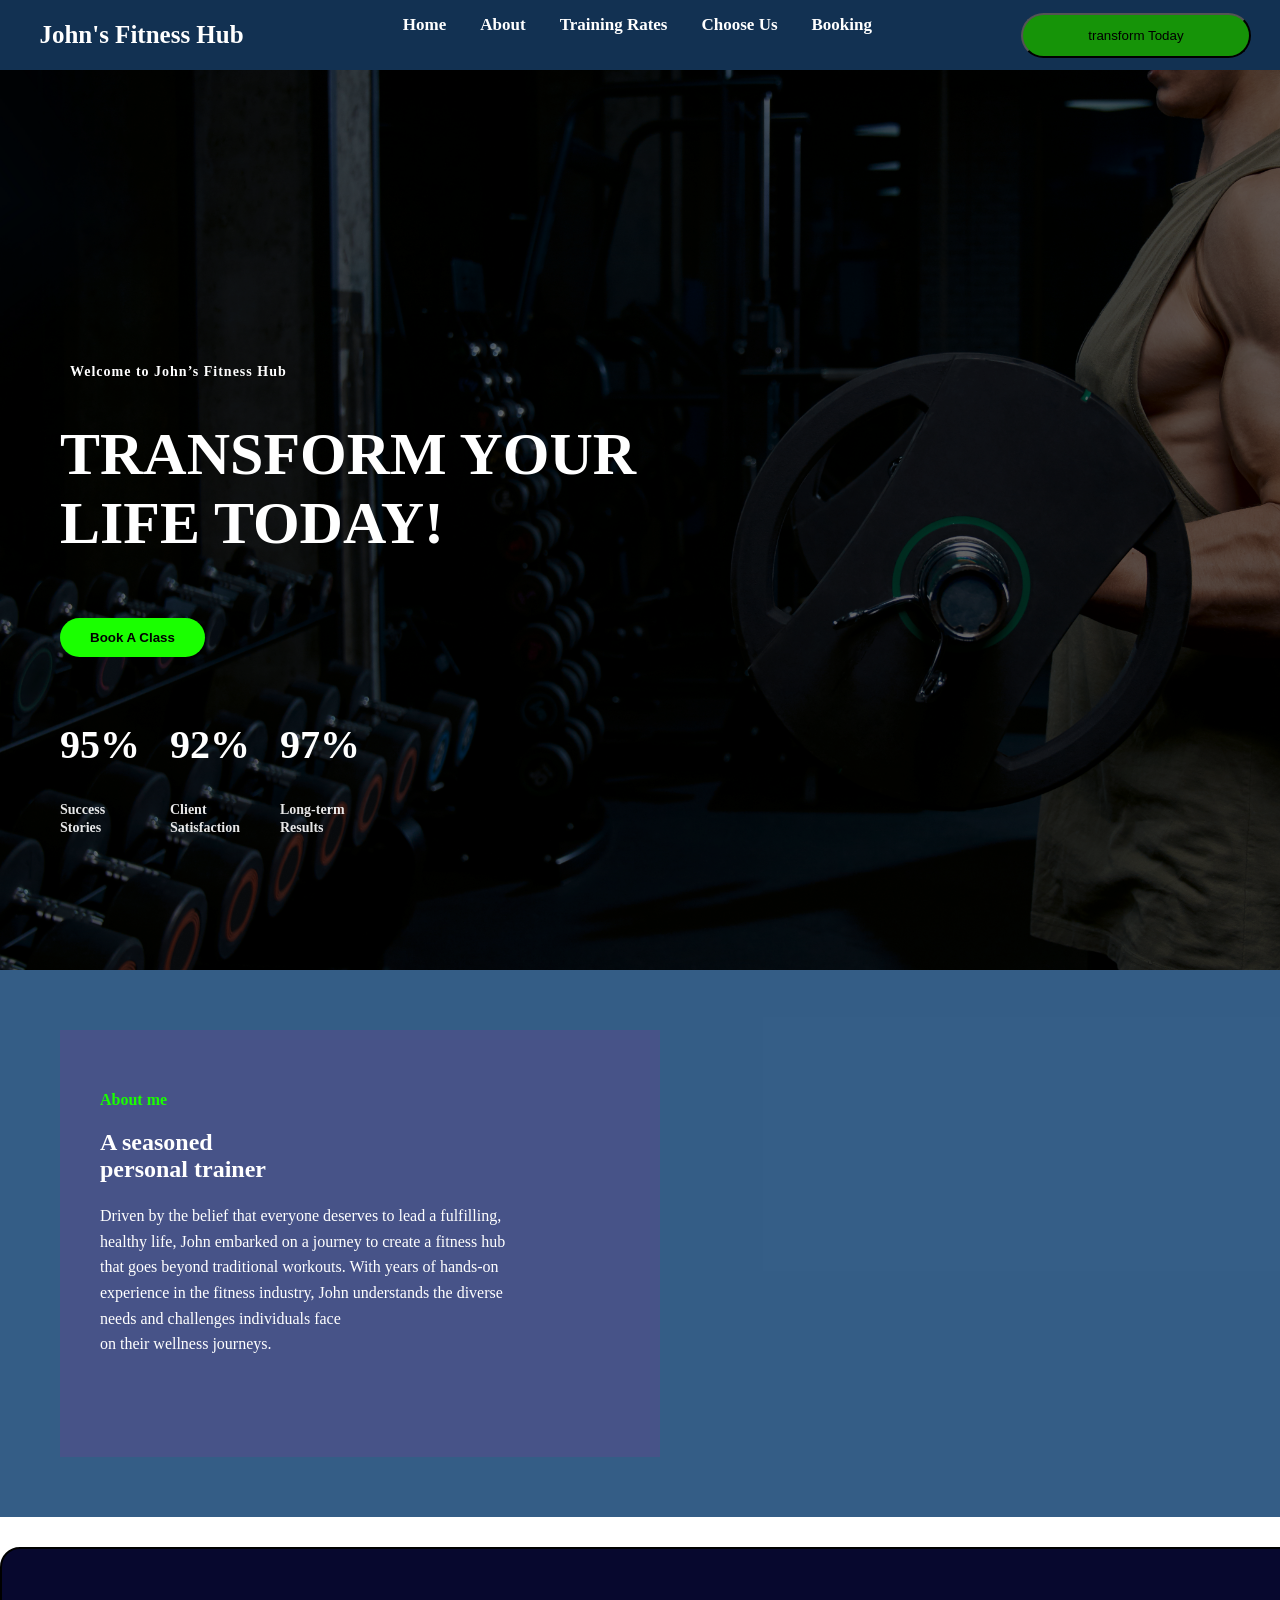
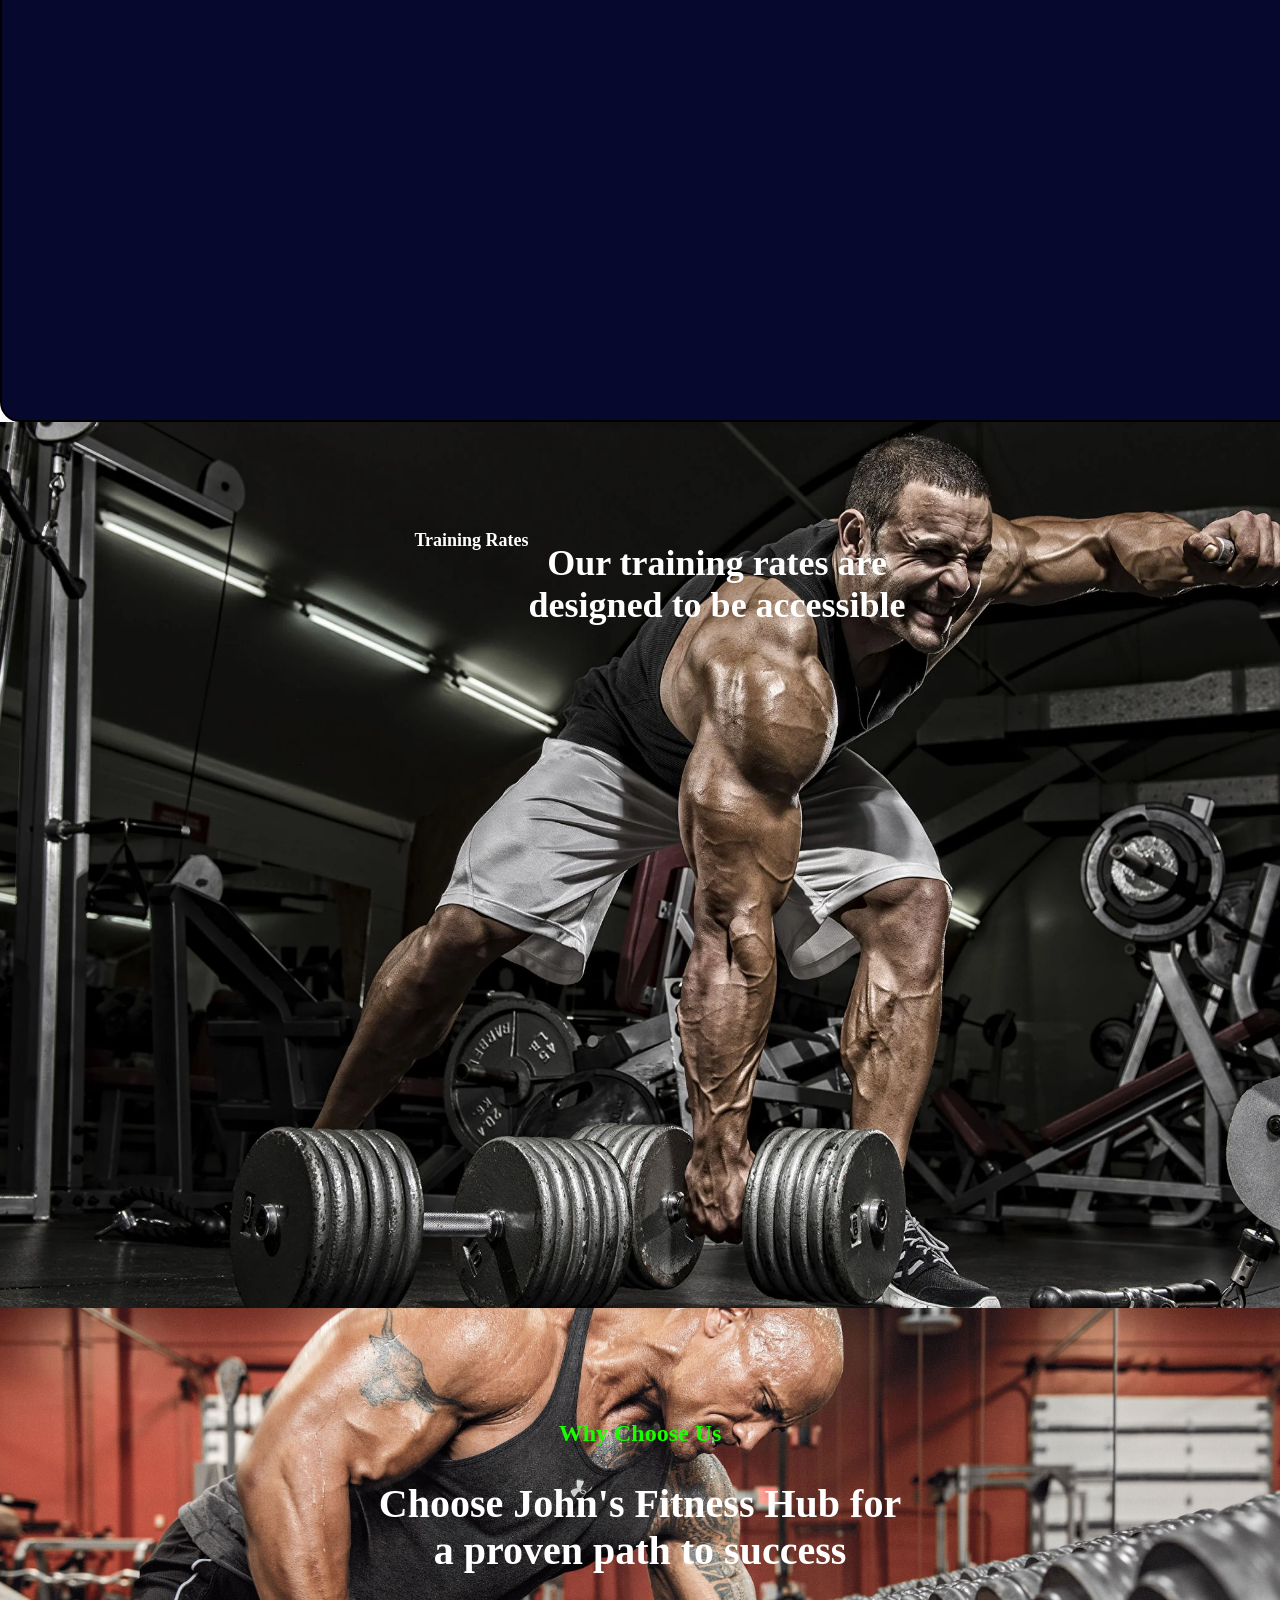
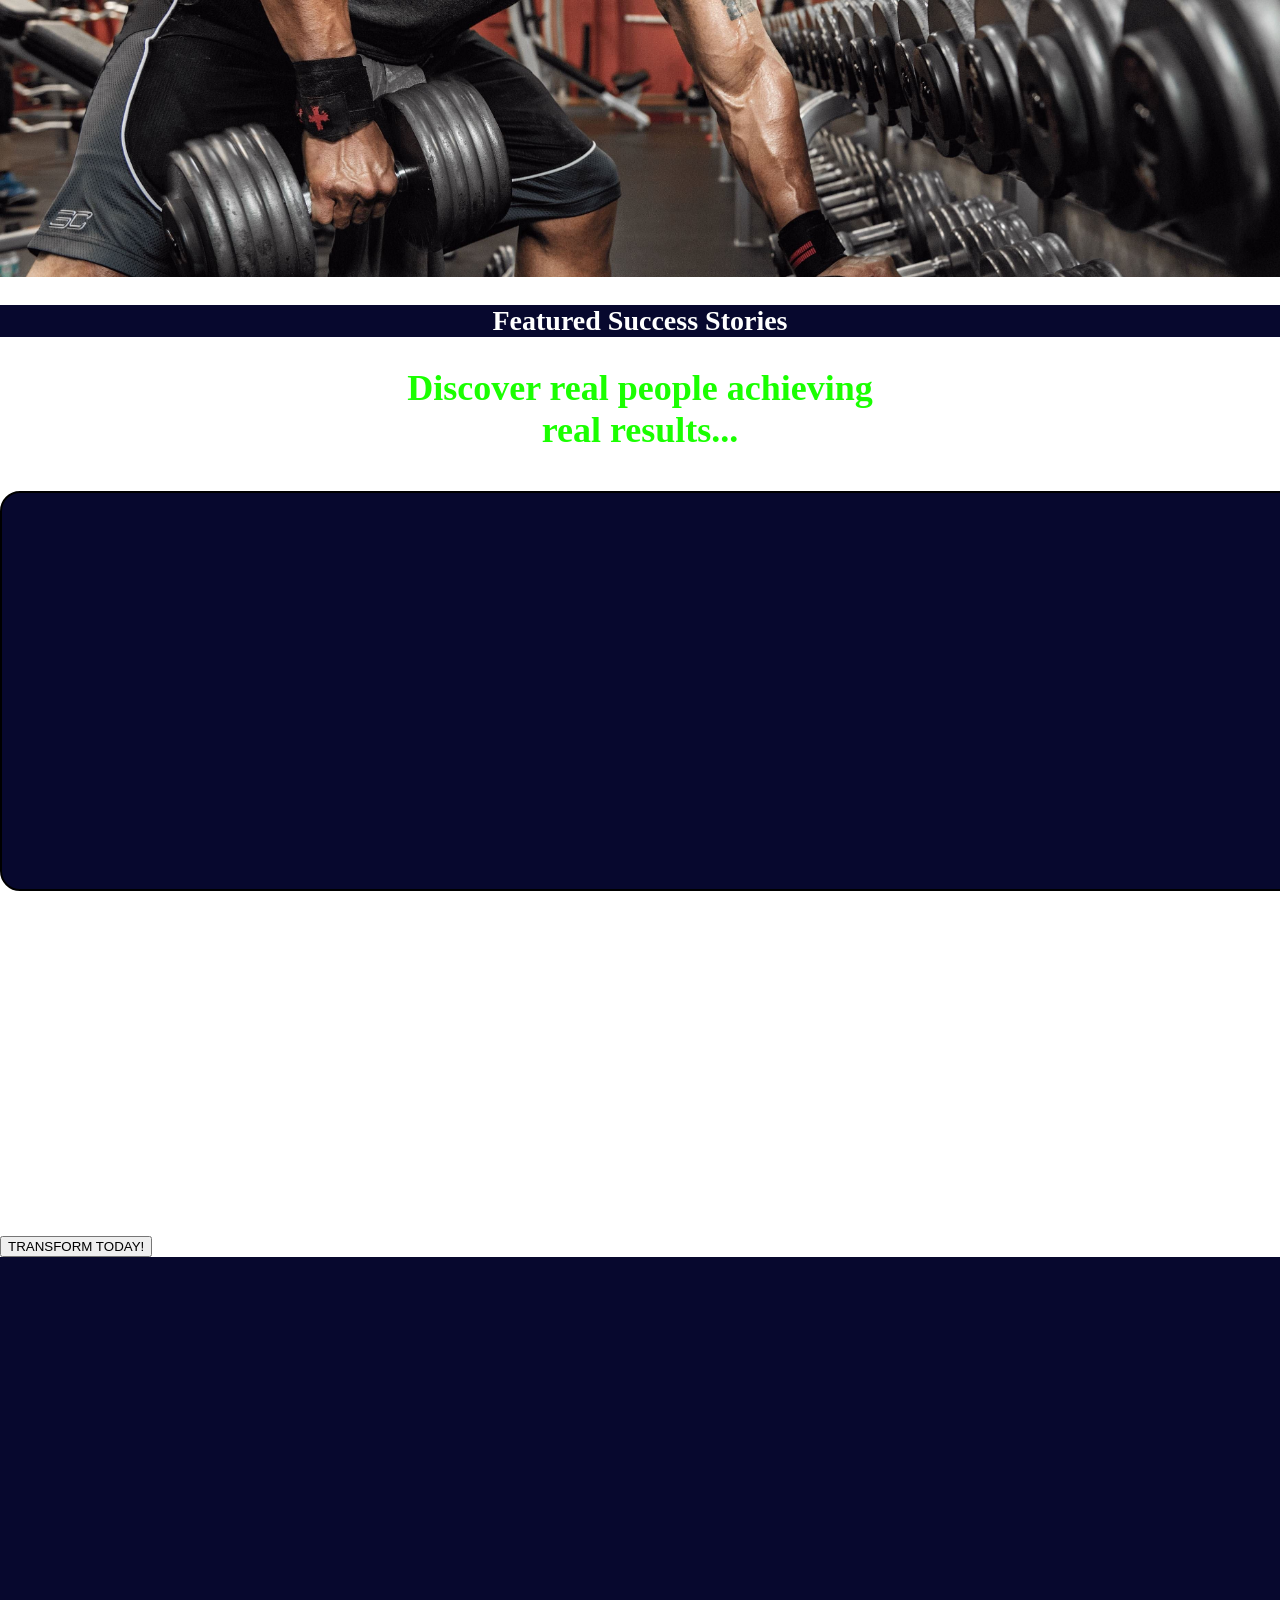
==== index.html @ 481ed426 "Add live demo link to README" ====
<!DOCTYPE html>
<html lang="en">

<head>
    <meta charset="UTF-8">
    <meta name="viewport" content="width=device-width, initial-scale=1.0">
    <link rel="stylesheet" href="/css/bootstrap.min.css" media="all">
    <link href="https://unpkg.com/aos@2.3.1/dist/aos.css" rel="stylesheet">
    <link rel="stylesheet" href="./gym.css">
    <title>Gym-Website</title>
</head>

<body>

    <nav class="navbar navbar-expand-lg bg-body-tertiary">
        <div class="container-fluid">
            <a class="navbar-brand" href="#">John's Fitness Hub</a>

            <div class="collapse navbar-collapse" id="navbarNavAltMarkup">
                <div class="navbar-nav">
                    <a class="nav-link active" href="#home">Home</a>
                    <a class="nav-link" href="#about">About</a>
                    <a class="nav-link" href="#training-rates">Training Rates</a>
                    <a class="nav-link" href="#choose-us">Choose Us</a>
                    <a class="nav-link" href="#booking">Booking</a>
                </div>
            </div>
            <button class="navbar-toggler" type="button" data-bs-toggle="collapse" data-bs-target="#navbarNavAltMarkup"
                aria-controls="navbarNavAltMarkup" aria-expanded="false" aria-label="Toggle navigation">
                <span class="navbar-toggler-icon">transform Today</span>
            </button>
        </div>
    </nav>



    <main class="hero scroll-section" id="home">

        <!-- <img src=C:\Users\aabhi\Downloads\incognito-man-building-biceps-with-barbell.jpg alt=""> -->
        <img src="./incognito-man-building-biceps-with-barbell.jpg" alt="">


        <div class="hero-overlay">

            <div class="hero-content">
                <p class="welcome">Welcome to John’s Fitness Hub</p>
                <h1>
                    TRANSFORM YOUR <br>
                    LIFE TODAY!
                </h1>

                <button class="hero-btn">Book A Class</button>

                <div class="stats">
                    <div class="stat-box">
                        <h2>95%</h2>
                        <p>Success<br>Stories</p>
                    </div>

                    <div class="stat-box">
                        <h2>92%</h2>
                        <p>Client<br>Satisfaction</p>
                    </div>

                    <div class="stat-box">
                        <h2>97%</h2>
                        <p>Long-term<br>Results</p>
                    </div>
                </div>
            </div>
        </div>

    </main>
    <section id="about" class="scroll-section">
        <div class="about">
            <div class="one" data-aos="fade-right">
                <h4>About me</h4>
                <h1>A seasoned<br> personal trainer</h1>
                <p>Driven by the belief that everyone deserves to lead a fulfilling,<br> healthy life, John embarked on
                    a
                    journey to create a fitness hub<br> that goes beyond traditional workouts. With years of
                    hands-on<br>
                    experience in the fitness industry, John understands the diverse<br> needs and challenges
                    individuals
                    face<br> on their wellness journeys.</p>
                <button class="one-btn" data-aos="flip-left">About Me</button>
            </div>
            <div class="two" data-aos="flip-down">
                <!-- <img src="C:\Users\aabhi\Desktop\jquery\image\gymphoto5.jpg" alt=""> -->
                <img src="./gymphoto5.jpg" alt="">
            </div>
        </div>

    </section>

    <div class="card-group">
        <div class="card" data-aos="flip-right">
            <img src="./gym56.jpg" class="card-img-top" alt="...">
            <div class="card-body">
                <h5 class="card-title">Card title</h5>
                <p class="card-text">This is a wider card with supporting text below as a natural lead-in to additional
                    content. This content is a little bit longer. Lorem, ipsum dolor sit amet consectetur adipisicing
                    elit. Laboriosam, nostrum commodi id quas quo alias.</p>

            </div>
        </div>
        <div class="card" data-aos="flip-right">
            <img src="./pexels-anush-1431283.jpg" class="card-img-top" alt="...">
            <div class="card-body">
                <h5 class="card-title">Card title</h5>

                <p class="card-text">This card has supporting text below as a natural lead-in to additional content.
                    Lorem ipsum dolor sit amet consectetur adipisicing elit. Est quaerat minus dolore mollitia, enim
                    obcaecati saepe! Quia qui inventore modi.
                </p>

            </div>
        </div>
        <div class="card" data-aos="flip-right">
            <img src="./muscle-muscle-bodybuilding-press-wallpaper-preview.jpg" class="card-img-top" alt="...">
            <div class="card-body">
                <h5 class="card-title">Card title</h5>
                <p class="card-text">This is a wider card with supporting text below as a natural lead-in to additional
                    content. This card has even longer content than the first to show that equal height action.that
                    equal height action.that equal height action.</p>

            </div>
        </div>
    </div>
    <section id="training-rates" class="scroll-section">
        <div class="Traning-rate">
            <div class="rates">
                <p>Training Rates</p>
                <h2>Our training rates are<br> designed to be accessible</h2>
            </div>
            <div class="pricing">
                <div class="plan" data-aos="zoom-out-left">
                    <div class="plan-top">
                        <h2>BASIC</h2>
                        <p>30 Days Free Trial</p>
                        <div class="price">
                            <span class="dollar">$</span>49<span class="cents">99</span>
                        </div>
                        <p></p>Billed Yearly</p>
                    </div>
                    <div class="plan-body">
                        <p>Personalized Workout Programs</p>
                        <p>Access to Group Fitness Classes</p>
                        <p>Nutritional Guidance</p>
                        <p>–</p>
                        <p>–</p>
                        <button>BOOK CLASS</button>

                    </div>
                </div>

                <div class="plan" data-aos="zoom-out-down">
                    <div class="plan-top">
                        <h2>PLUS</h2>
                        <p>30 Days Free Trial</p>
                        <div class="price">
                            <span class="dollar">$</span>59<span class="cents">99</span>
                        </div>
                        <p>Billed Yearly</p>

                    </div>
                    <div class="plan-body">
                        <p>Personalized Workout Programs</p>
                        <p>Access to Group Fitness Classes</p>
                        <p>Nutritional Guidance</p>
                        <p>Specialized Classes</p>
                        <p>–</p>
                        <button>BOOK CLASS</button>
                    </div>
                </div>

                <div class="plan" data-aos="zoom-out">
                    <div class="plan-top">
                        <h2>PRO</h2>
                        <p>30 Days Free Trial</p>
                        <div class="price">
                            <span class="dollar">$</span>69<span class="cents">99</span>
                        </div>
                        <p>Billed Yearly</p>
                    </div>
                    <div class="plan-body">
                        <p>Personalized Workout Programs</p>
                        <p>Access to Group Fitness Classes</p>
                        <p>Nutritional Guidance</p>
                        <p>Specialized Classes</p>
                        <p>Priority Scheduling</p>
                        <button>BOOK CLASS</button>
                    </div>
                </div>
            </div>

        </div>
    </section>

    <section id="choose-us" class="scroll-section">
        <div class="choose">
            <div class="why">
                <h4>Why Choose Us</h4>
                <h1>Choose John's Fitness Hub for<br> a proven path to success</h1>
            </div>
            <div class="Success">
                <div class="success-one" data-aos="flip-left" data-aos-easing="ease-out-cubic" data-aos-duration="2000">
                    <div class="success-top">
                        <h2>Assurance of Certified Expertise</h2>
                        <p>Choose us for the assurance of certified expertise. Our trainers are not only passionate
                            fitness enthusiasts but also
                            certified professionals with years of experience. You can trust in their knowledge,
                            guidance, and commitment to helping you achieve your fitness goals</p>
                    </div>

                    <div class="success-top">
                        <h2>Proven Success Stories</h2>
                        <p>Our track record of success speaks volumes. Join a community where numerous individuals have
                            achieved transformations. From weight loss and muscle gain to improved overall health, our
                            success stories reflect the effectiveness of our programs and the dedication of our clients.
                        </p>
                    </div>
                    <div class="success-top">
                        <h2>Personalized Approach</h2>
                        <p>At John's Fitness Hub, we understand that everyone's fitness journey is unique. Our
                            commitment to a personalized approach ensures that your workout programs, nutritional
                            guidance, and support are tailored specifically to your goals, preferences, and fitness
                            level.
                        </p>
                    </div>

                </div>
            </div>
        </div>

    </section>


    <section>
        <div class="Featured scroll-section" id="featured">

            <div class="Featured-one">
                <h3>Featured Success Stories</h3>
                <h1>Discover real people achieving<br> real results...</h1>
            </div>
            <div class="card-group">
                <div class="card" data-aos="fade-up" data-aos-anchor-placement="top-center">
                    <img src="tetimonials-01 (1).jpg" class="card-img-top" alt="...">
                    <div class="card-body">
                        <h5 class="card-title">Alex Taylor</h5>
                        <p class="card-text">Meet Alex, a 35-year-old professional who, despite a demanding job, decided
                            to prioritize his health and fitness. Starting with John's Fitness Hub, Alex committed to a
                            personalized workout plan.</p>
                    </div>
                    <div class="card-footer">
                        <small class="text-body-secondary">Last updated 3 mins ago</small>
                    </div>
                </div>
                <div class="card" data-aos="fade-up" data-aos-anchor-placement="top-center">
                    <img src="tetimonials-02.jpg" class="card-img-top" alt="...">
                    <div class="card-body">
                        <h5 class="card-title">Mark Davids
                        </h5>
                        <p class="card-text">Mark, a 45-year-old father of two, sought a holistic approach to his
                            fitness journey. Mark received personalized training programs, nutritional coaching, and
                            priority scheduling for one-on-one sessions.</p>
                    </div>
                    <div class="card-footer">
                        <small class="text-body-secondary">Last updated 3 mins ago</small>
                    </div>
                </div>
                <div class="card" data-aos="fade-up" data-aos-anchor-placement="top-center">
                    <img src="tetimonials-03.jpg" class="card-img-top" alt="...">
                    <div class="card-body">
                        <h5 class="card-title">Sarah Oliver</h5>
                        <p class="card-text">Sarah, a 30-year-old marketing executive, faced the challenge of fitting
                            fitness into her busy schedule. She found the solution with flexible scheduling options,
                            motivational support and nutrition guidance.</p>
                    </div>
                    <div class="card-footer">
                        <small class="text-body-secondary">Last updated 3 mins ago</small>
                    </div>
                </div>
            </div>
        </div>
    </section>

    <section id="booking" class="scroll-section">
        <div class="booking-container">

            <div class="booking-overlay" data-aos="flip-up">
                <p>Ready to take the next step towards <br>a healthier, fitter you?</p>
                <h1>Booking your session is very<br> quick and easy!</h1>
            </div>

            <div class="booking-form" data-aos="flip-left">
                <form>
                    <input type="text" placeholder="Full name">
                    <input type="email" placeholder="Email">
                    <input type="text" placeholder="Phone number">

                    <select>
                        <option>Choose your package</option>
                        <option>Basic</option>
                        <option>Standard</option>
                        <option>Premium</option>
                    </select>

                    <button type="submit">TRANSFORM TODAY!</button>
                </form>
            </div>

        </div>
    </section>


    <button type="submit">TRANSFORM TODAY!</button>
    </form>
    </div>
    </div>
    </section>
    <footer class="last" id="contact">
        <div class="one" data-aos="zoom-in-up">
            <h2>menu</h2>
            <ul>

                <li>Home</li>
                <li>About</li>
                <li>Classes</li>
                <li>Training Rates</li>
                <li>Contact</li>
            </ul>
        </div>
        <div class="two" data-aos="zoom-in-up">
            <h2>Contact Info</h2>
            <ul>

                <li>P: (303) 555-0105</li>
                <li>E: miail@example.com</li>
                <li>A: 2972 Westheimer Rd. Santa Ana, Illinois</li>
                <li>85486</li>

            </ul>
        </div>
        <div class="three" data-aos="zoom-in-up">
            <h2>John’s Fitness Hub</h2>
            <ul>

                <li>Founded by the dedicated and</li>
                <li>experienced fitness enthusiast, John, our</li>
                <li>mission is to empower individuals to</li>
                <li>achieve their fitness goals.</li>

            </ul>
        </div>
    </footer>
    <div class="progress-wrap" id="progress-scroll">
        <svg class="progress-circle" viewBox="0 0 100 100">
            <path d="M50 10 a40 40 0 1 1 0 80 a40 40 0 1 1 0 -80"></path>
        </svg>
    </div>



    <script>
        document.addEventListener("scroll", function () {

            const btn = document.querySelector(".progress-wrap");
            const path = document.querySelector(".progress-circle path");

            const scrollTop = window.scrollY;
            const docHeight = document.documentElement.scrollHeight - window.innerHeight;
            const progress = 251 - (scrollTop / docHeight) * 251;

            path.style.strokeDashoffset = progress;

            if (scrollTop > 200) {
                btn.classList.add("show");
            } else {
                btn.classList.remove("show");
            }
        });

        document.querySelector(".progress-wrap").addEventListener("click", function () {
            window.scrollTo({
                top: 0,
                behavior: "smooth"
            });
        });
    </script>
    <script>
        const navLinks = document.querySelectorAll(".nav-link");
        const sections = document.querySelectorAll(".scroll-section");

        window.addEventListener("scroll", () => {
            let current = "";

            sections.forEach(section => {
                const sectionTop = section.offsetTop - 120;
                if (window.scrollY >= sectionTop) {
                    current = section.getAttribute("id");
                }
            });

            navLinks.forEach(link => {
                link.classList.remove("active");
                if (link.getAttribute("href") === "#" + current) {
                    link.classList.add("active");
                }
            });
        });
    </script>









    <script src="/jquery/jquery-3.7.1.min.js"></script>
    <script src="/js/bootstrap.bundle.min.js"></script>
    <script src="https://unpkg.com/aos@2.3.1/dist/aos.js"></script>
    <script>
        AOS.init();
    </script>

</body>

</html>
---- gym.css ----
html,
body {
    width: 100%;
    overflow-x: hidden;
    margin: 0;
    padding: 0;
}

.navbar {
    background-color: #169408;
    height: 70px;
    display: flex;
    justify-content: space-around;
    align-items: center;
}

.navbar .navbar-brand {
    /* background-color: #210404; */
    padding: 10px 10px;
    text-decoration: solid;
    font-weight: 900;
    font-size: 25px;
    color: #fff;
}

.navbar .container-fluid {
    height: 70px;
    width: 100%;
    display: flex;
    justify-content: space-around;
    align-items: center;
    background-color: #111468c5;
}

.container-fluid button {
    background-color: #169408;
    padding: 13px 65px;
    border-radius: 25px;
}

.container-fluid button:hover {
    background-color: #fff;
}

.collapse {
    /* background-color: #169408; */
    width: 650px;
    height: 40px;
    text-align: center;


}

.collapse .navbar-nav .nav-link {
    /* background-color: #1aff00; */
    padding: 5px 15px;
    text-decoration: solid;
    font-size: 17px;
    font-weight: 900;
    color: #fff;
}

.collapse .navbar-nav .nav-link:hover {
    color: #1aff00;
}

@media (max-width: 992px) {
    .custom-navbar .navbar-nav {
        background-color: #0d1b2a;
        padding: 10px 0;
        border-radius: 10px;
    }

    .custom-navbar .nav-link {
        margin: 10px 0;
        text-align: center;
    }
}











.hero {
    position: relative;
    height: 100vh;
}


.hero img {
    position: absolute;
    width: 100%;
    height: 100%;
    object-fit: cover;
}

*/ .hero-overlay .hero-left {
    position: absolute;
}


.hero-overlay {
    position: absolute;
    inset: 0;
    background: rgba(0, 0, 0, 0.6);
    display: flex;
    align-items: center;
}




.hero-content {
    color: white;
    max-width: 600px;
    padding-left: 60px;
}

.welcome {
    font-size: 14px;
    margin-left: 10px;
    letter-spacing: 1px;
    /* margin-bottom: 5px; */
    margin-top: 175px;

}

.hero-content p {

    font-weight: 700;
}


.hero-content h1 {
    font-size: 60px;
    font-weight: 900;
}





.hero-btn {
    background: #1aff00;
    border: none;
    padding: 12px 30px;
    border-radius: 30px;
    font-weight: 700;
    margin-top: 20px;
}

.hero-btn:hover {
    background: white;
}



.stats {
    display: flex;
    gap: 30px;
    margin-top: 30px;
}


.stat-box h2 {
    font-size: 40px;
    font-weight: 800;
}

.stat-box p {
    font-size: 14px;
    opacity: 0.9;
    line-height: 1.3;
}



@media (max-width: 768px) {

    .hero-overlay {
        justify-content: center;
        text-align: center;
    }

    .hero-content {
        padding: 20px;
    }

    .hero-content h1 {
        font-size: 35px;
    }

    .stats {
        justify-content: center;
        flex-wrap: wrap;
    }
}


.about {
    display: flex;
    align-items: center;
    gap: 40px;
    padding: 60px;
    background-color: #083a6cd1;
}


.about .one {
    flex: 1;
    background-color: rgba(79, 79, 137, 0.72);
    padding: 40px;
    color: white;
}


.about .one h4 {
    color: #1aff00;
    font-weight: 800;
    margin-bottom: 10px;
}


.about .one h1 {
    font-weight: 900;
    margin-bottom: 20px;
}


.about .one p {
    line-height: 1.6;
    margin-bottom: 25px;
}


.about .one-btn {
    background-color: #1aff00;
    border: none;
    padding: 10px 30px;
    border-radius: 30px;
    font-weight: 700;
    cursor: pointer;
}

.about .one-btn:hover {
    background-color: #169408;
}

.about .two {
    flex: 1;
}


.about .two img {
    width: 100%;
    height: auto;
    border-radius: 10px;
}


@media (max-width: 768px) {

    .about {
        flex-direction: column;
        padding: 20px;
        text-align: center;
    }

    .about .one {
        padding: 30px 20px;
    }

    .about .one h1 {
        font-size: 28px;
    }

    .about .two img {
        max-width: 90%;
        height: auto;
    }
}





.card-group {
    display: flex;
    justify-content: center;
    align-items: stretch;
    gap: 20px;

    width: 100%;
    padding: 40px 20px;
    margin-top: 30px;

    border-radius: 20px;
    background-color: #07082e;
    border: 2px solid black;

    flex-wrap: wrap;
    /* IMPORTANT */
}

/* FIXED COMMENT & CARD */
.card-group .card {
    max-width: 300px;
    width: 100%;
    border-radius: 30px;
    overflow: hidden;
    border: 2px solid black;
    background: #fff;
}

/* IMAGE FIX */
.card-group .card img {
    width: 100%;
    height: 200px;
    object-position: center;
    object-fit: cover;
    display: block;
}

/* CARD BODY */
.card-body {
    text-align: center;
    background-color: #169408;
    border-top: 1px solid black;
    padding: 15px;
    border-radius: 0 0 20px 20px;
}

.card-body h5 {
    width: 100%;
    margin-bottom: 10px;
    color: #fff;
}

.card p {
    width: 100%;
    color: #210404;
    margin: 0;
}

/* MOBILE */
@media (max-width: 768px) {
    .card-group {
        flex-direction: column;
        align-items: center;
        padding: 30px 15px;
    }

    .card-group .card {
        max-width: 100%;
    }

    .card-group .card img {
        height: 180px;
    }
}



.Traning-rate {
    width: 100%;
    padding: 60px 20px;
    background-image: url(./gym6565.webp);
    background-size: cover;
    background-position: center;
    display: flex;
    flex-direction: column;
    align-items: center;
    text-align: center;
    color: white;
}


section .Traning-rate .rates {
    display: flex;
    /* background-color: #1aff00; */
    padding-top: 30px;
}


.Traning-rate .rates p {
    font-size: 18px;
    font-weight: 700;
    margin-bottom: 10px;
}

.Traning-rate .rates h2 {
    font-size: 36px;
    font-weight: 900;
    margin-bottom: 40px;
}




.pricing {
    display: flex;

    justify-content: center;

    gap: 20px;

    flex-wrap: wrap;

}


.plan {
    background-color: rgba(0, 0, 0, 0.7);
    border-radius: 15px;
    width: 300px;

    padding: 20px;
    text-align: center;
    color: white;
}

.plan:hover {
    transform: translateY(-10px);
}

.plan-top {
    background: #5fb02e;
    color: #fff;
    text-align: center;

    height: 250px;
    width: 270px;
    padding-top: 10px;
}


.plan-top h2 {
    font-size: 24px;
    margin-bottom: 10px;
}

.plan-top p {
    font-size: 14px;
    margin-bottom: 25px;
}



.plan-top .price {
    font-size: 40px;
    font-weight: 800;
}

.dollar {
    font-size: 30px;
    vertical-align: top;
}

.cents {
    font-size: 26px;
    vertical-align: top;
}


.plan-body p {
    margin: 10px 0;
}

.plan-body {
    text-align: center;
    padding: 35px 20px;
    color: #dcdcdc;
}

.plan-body p {
    margin: 12px 0;
}


.plan-body button {
    margin-top: 15px;
    padding: 10px 25px;
    border: none;
    border-radius: 25px;
    background-color: #1aff00;
    color: black;
    font-weight: 700;
    cursor: pointer;
}


.plan-body button:hover {
    background: #5fb02e;
}


.choose {
    background-image: url(./gym\ 2.jpg);
    background-size: cover;
    background-position: center;
    background-repeat: no-repeat;
    padding: 80px 20px;
    /* top & bottom padding */
    color: white;
}


.choose .why {
    text-align: center;
    margin-bottom: 50px;
}

.choose .why h4 {
    font-size: 24px;
    color: #1aff00;
    margin-bottom: 10px;
}


.choose .why h1 {
    font-size: 40px;
    font-weight: 900;
}


.success-one {
    display: flex;
    justify-content: center;
    gap: 30px;
}

@media (max-width: 768px) {
    .success-one {
        flex-direction: column;

        align-items: center;

    }

    .success-top {
        width: 90%;

        margin-bottom: 20px;

    }

    .choose .why h1 {
        font-size: 28px;

    }
}




/* ===== FEATURED SUCCESS STORIES SECTION ===== */
section.Featured {
    background-color: #07082e;
    width: 100%;
    padding: 50px 20px;
    /* added side padding */
}

.Featured .Featured-one h3 {
    color: #fff;
    text-align: center;
    background-color: #07082e;
    font-weight: 800;
    font-size: 28px;
    margin-bottom: 10px;
}

.Featured .Featured-one h1 {
    color: #1aff00;
    text-align: center;
    font-weight: 900;
    font-size: 36px;
    margin-bottom: 40px;
}

/* CARD GROUP */
.Featured .card-group {
    display: flex;
    justify-content: center;
    gap: 20px;
    flex-wrap: wrap;
    padding: 0 20px;
}

/* INDIVIDUAL CARD */
.Featured .card-group .card {
    width: 300px;
    background-color: #1a1a1a;
    border-radius: 20px;
    overflow: hidden;
    text-align: center;
    color: white;
    box-shadow: 0 5px 15px rgba(0, 0, 0, 0.3);
    transition: transform 0.3s;
    display: flex;
    flex-direction: column;
}

/* HOVER EFFECT */
.Featured .card-group .card:hover {
    transform: translateY(-10px);
}

/* CARD IMAGE FIX */
.Featured .card-group .card img {
    width: 100%;
    height: 200px;
    /* fixed height */
    object-fit: cover;
    object-position: center;
    display: block;
}

/* CARD BODY */
.Featured .card-group .card-body h5 {
    color: white;
    font-weight: 900;
    margin-bottom: 10px;
}

.Featured .card-group .card-body p {
    color: #fff;
    margin: 0 10px 15px;
    /* added margin inside card body */
    font-size: 14px;
}

/* MOBILE RESPONSIVE */
@media (max-width: 768px) {
    .Featured .Featured-one h1 {
        font-size: 28px;
    }

    .Featured .card-group {
        flex-direction: column;
        align-items: center;
        padding: 0 10px;
    }

    .Featured .card-group .card {
        width: 90%;
        margin-bottom: 20px;
    }

    .Featured .card-group .card img {
        height: 180px;
        /* smaller height on mobile */
    }
}



.booking {
    background-image: url(./gymphoto5.jpg);
    background-size: cover;
    background-position: center;
    background-repeat: no-repeat;
    padding: 80px 20px;
}

.booking-container {
    display: flex;
    justify-content: center;
    align-items: center;
    gap: 50px;
    flex-wrap: wrap;
    max-width: 1200px;
    margin: auto;
}

.booking-overlay {
    color: white;
    max-width: 500px;
}

.booking-form form {
    background-color: rgba(0, 0, 0, 0.8);
    padding: 30px;
    border-radius: 20px;
    display: flex;
    flex-direction: column;
    gap: 15px;
    width: 350px;
}

.booking-form input,
.booking-form select {
    height: 45px;
    border-radius: 20px;
    border: none;
    padding: 0 15px;
}

.booking-form button {
    margin: auto;
    width: 200px;
    height: 45px;
    border-radius: 30px;
    border: none;
    background-color: #1aff00;
    font-weight: 700;
}


.last {
    background-color: #07082e;
    height: 50vh;
    width: 100%;
    display: flex;
    justify-content: space-around;
    align-items: center;
}

.last ul li {
    color: #fff;
}

.last h2 {
    color: #fff;
    font-weight: 900;
}

/* ===== Scroll To Top Button (FIXED VERSION) ===== */

.progress-wrap {
    position: fixed;
    right: 25px;
    bottom: 25px;
    width: 50px;
    height: 50px;
    border-radius: 50%;
    background: #07082e;
    box-shadow: 0 0 0 3px #1aff00 inset;
    cursor: pointer;
    z-index: 9999;

    display: flex;
    align-items: center;
    justify-content: center;

    opacity: 0;
    visibility: hidden;
    transition: 0.3s ease;
}

.progress-wrap.show {
    opacity: 1;
    visibility: visible;
}

/* Arrow */
.progress-wrap::after {
    content: "↑";
    position: absolute;
    font-size: 22px;
    color: #1aff00;
    z-index: 2;
}

/* SVG circle */
.progress-circle {
    transform: rotate(-90deg);
}

.progress-circle path {
    fill: none;
    stroke: #1aff00;
    stroke-width: 4;
    stroke-dasharray: 251;
    stroke-dashoffset: 251;
    transition: stroke-dashoffset 0.1s linear;
}
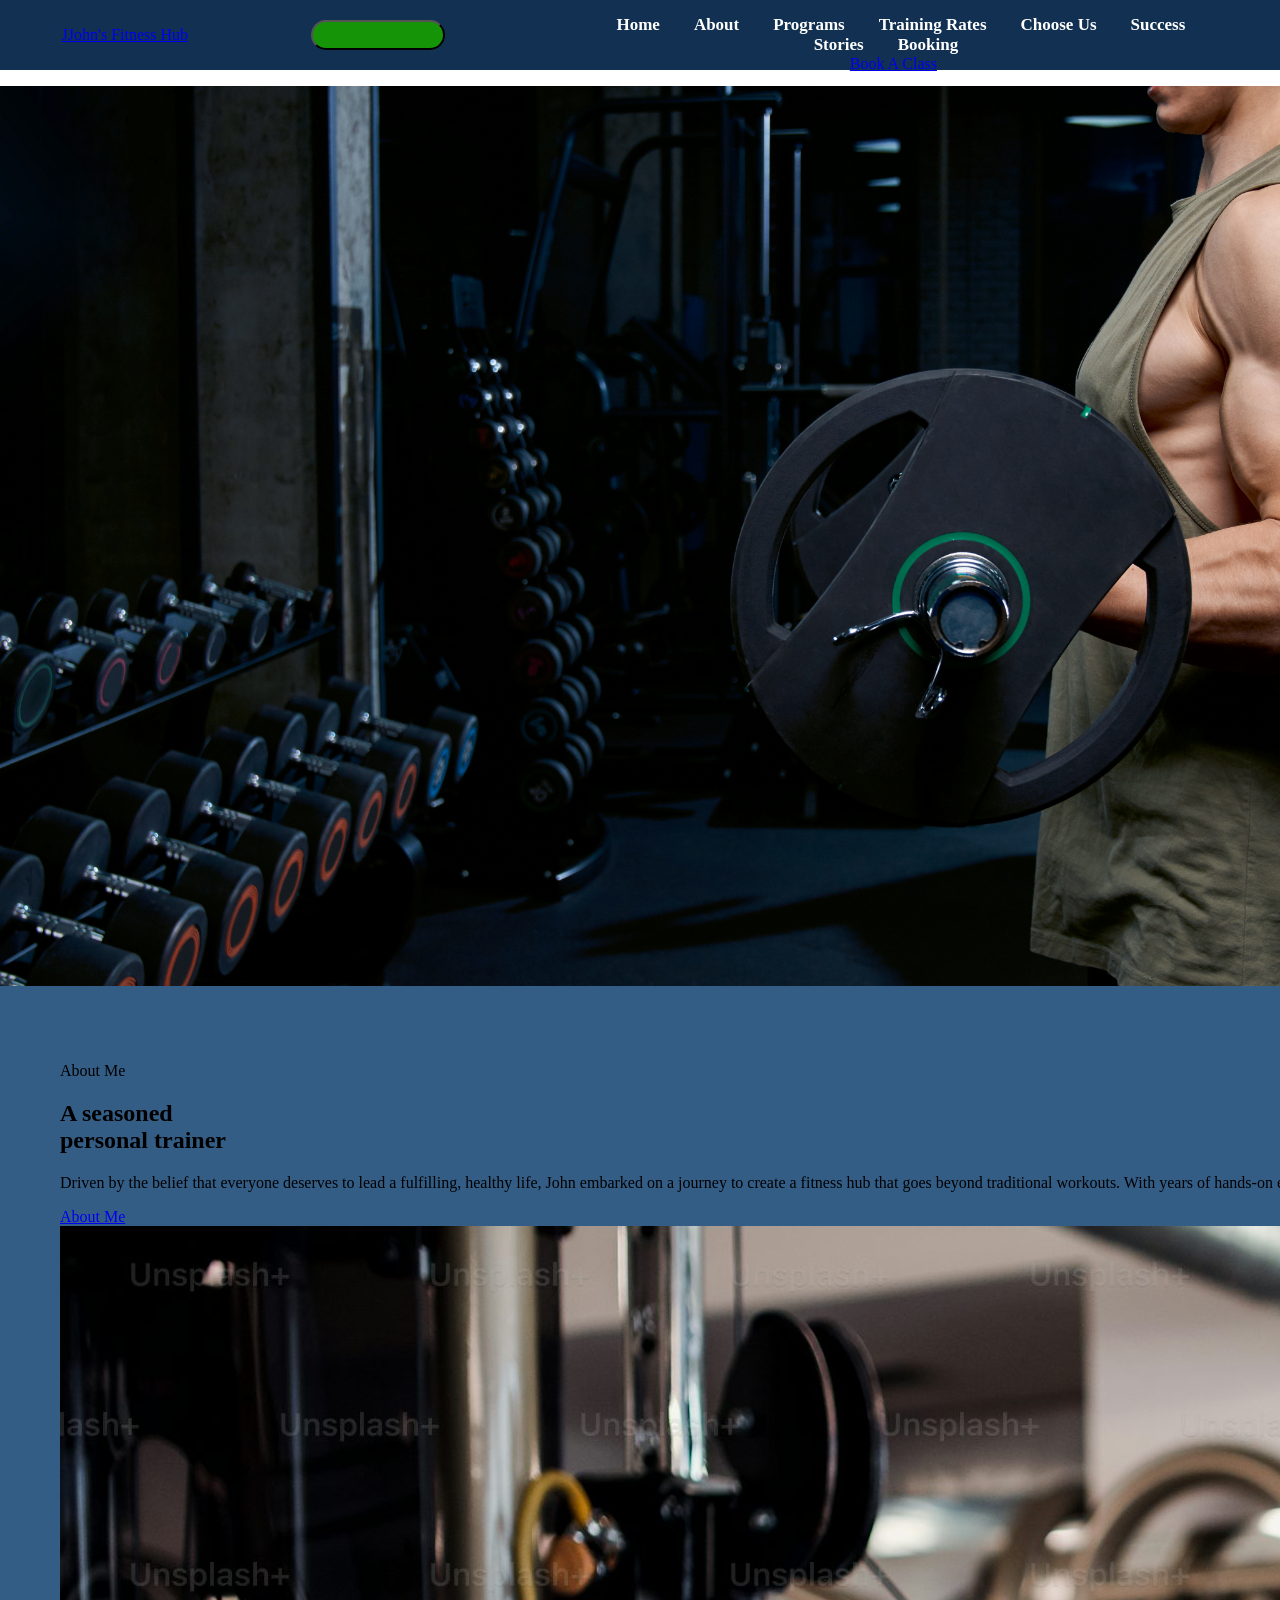
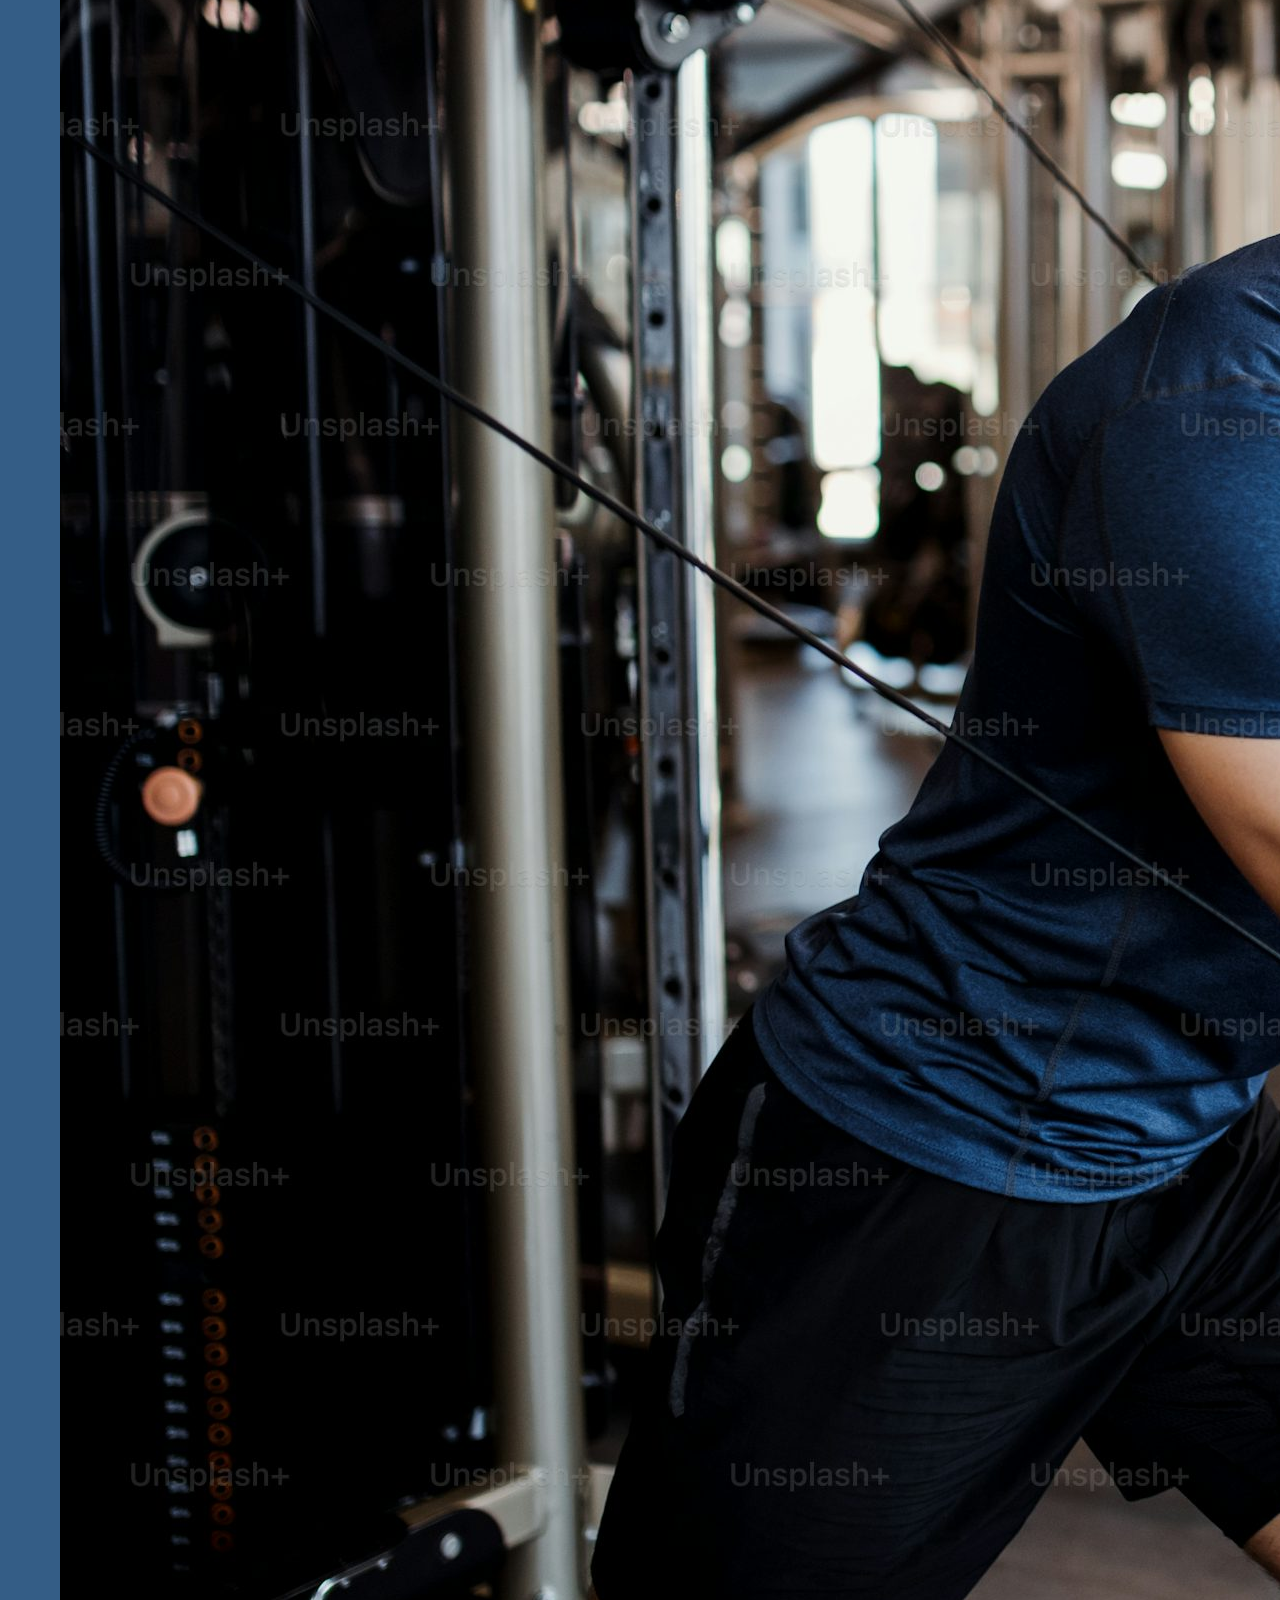
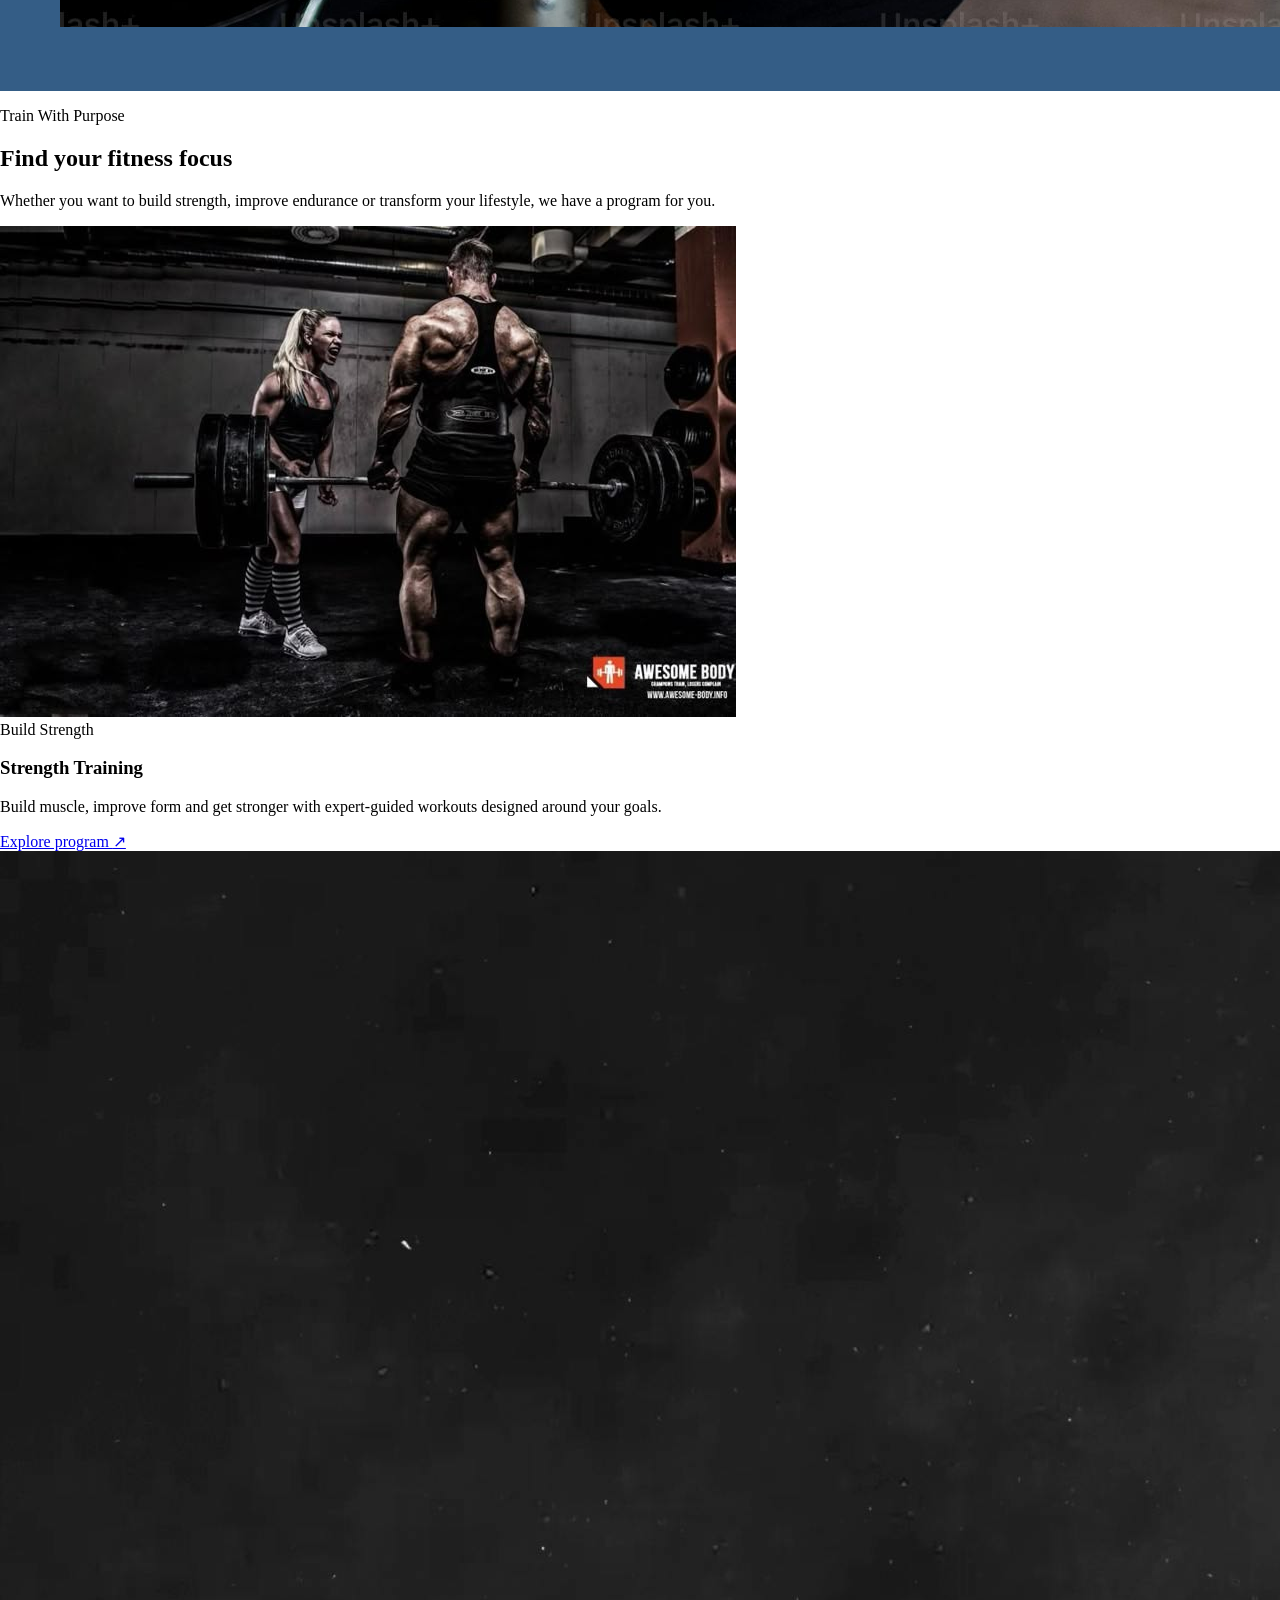
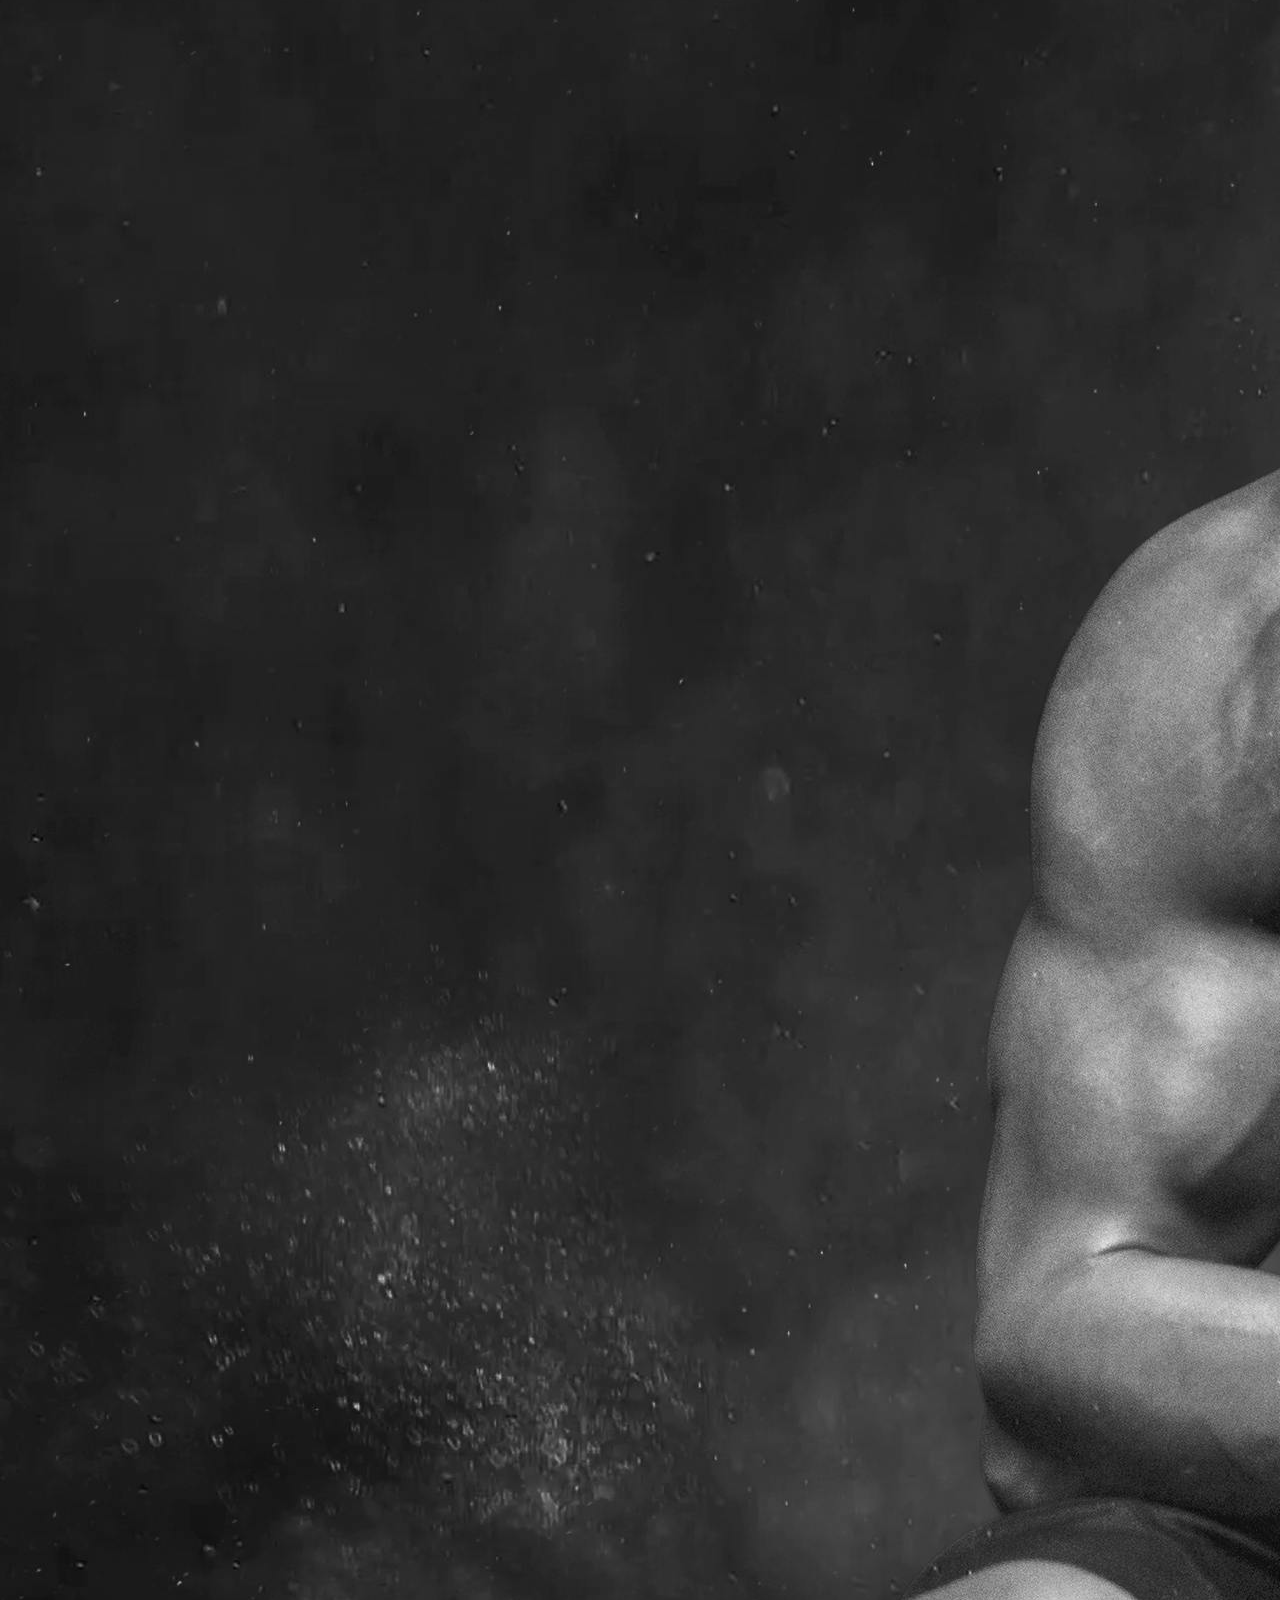
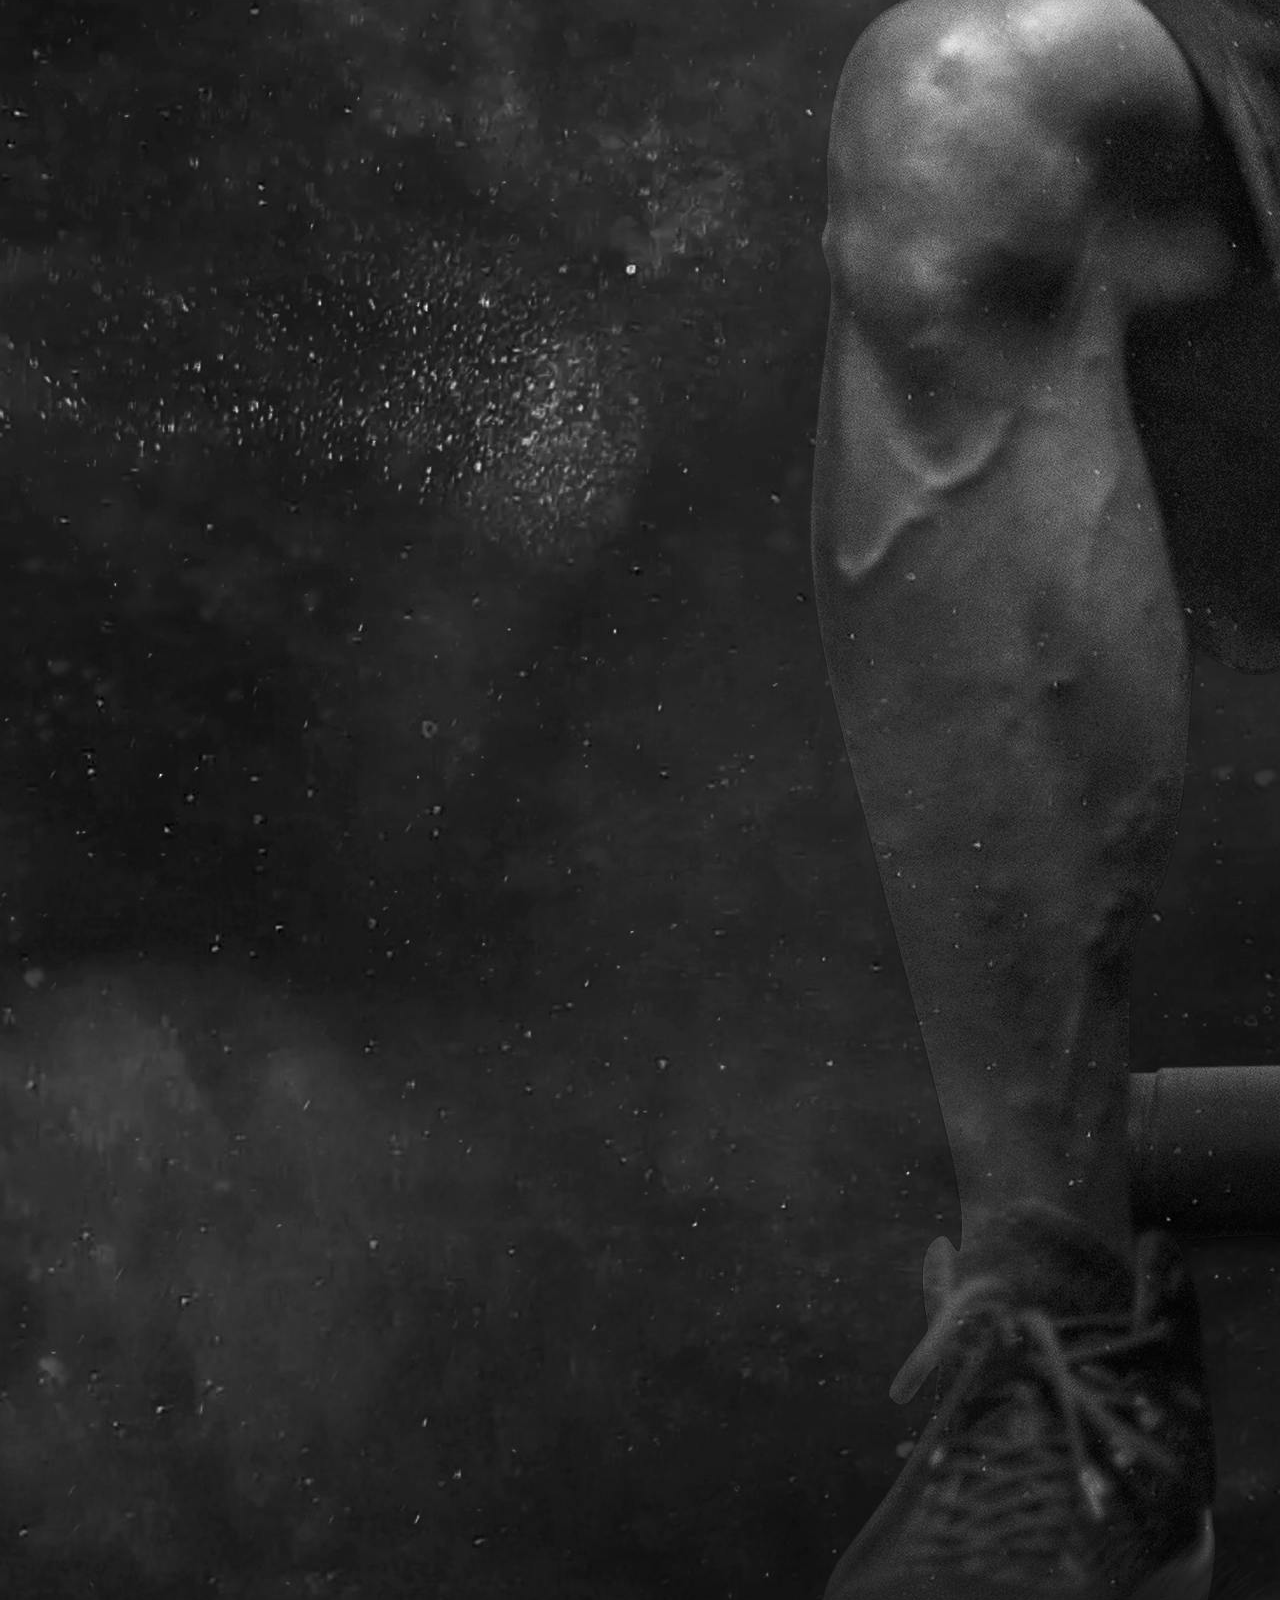
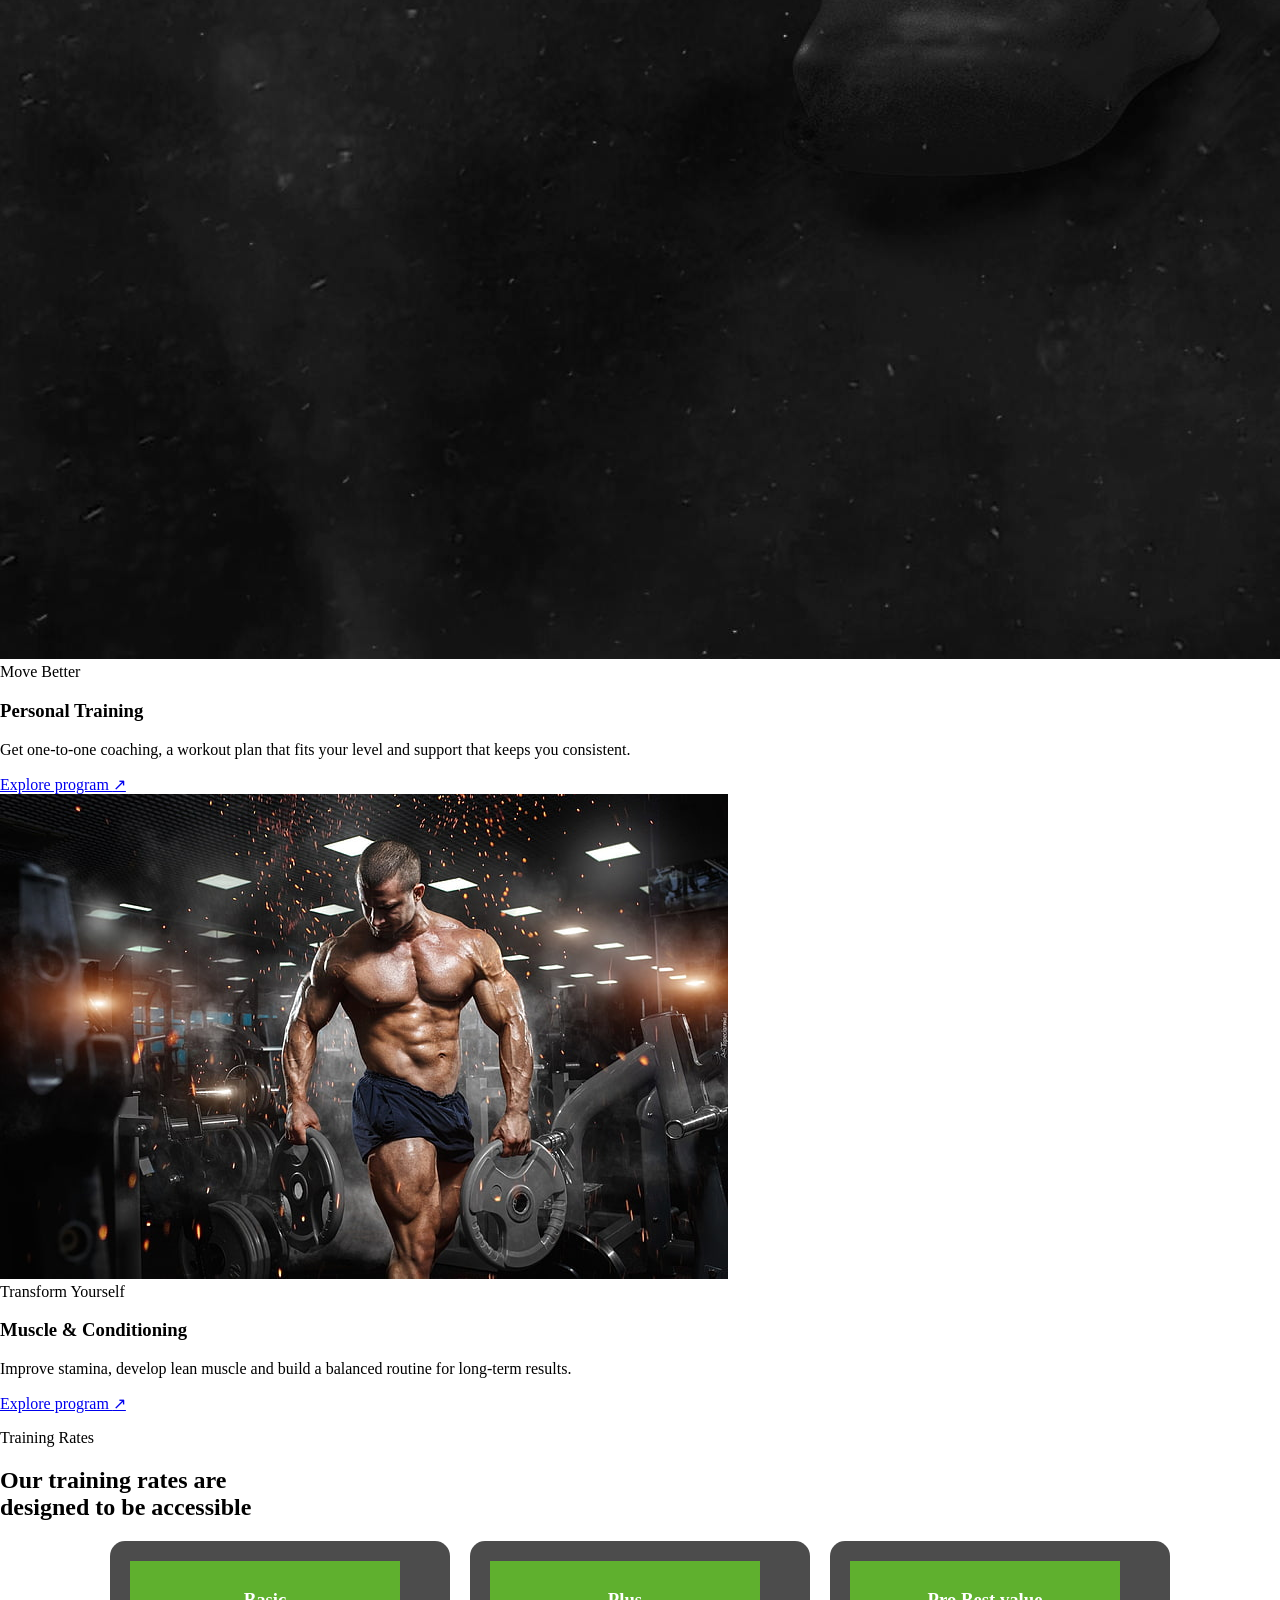
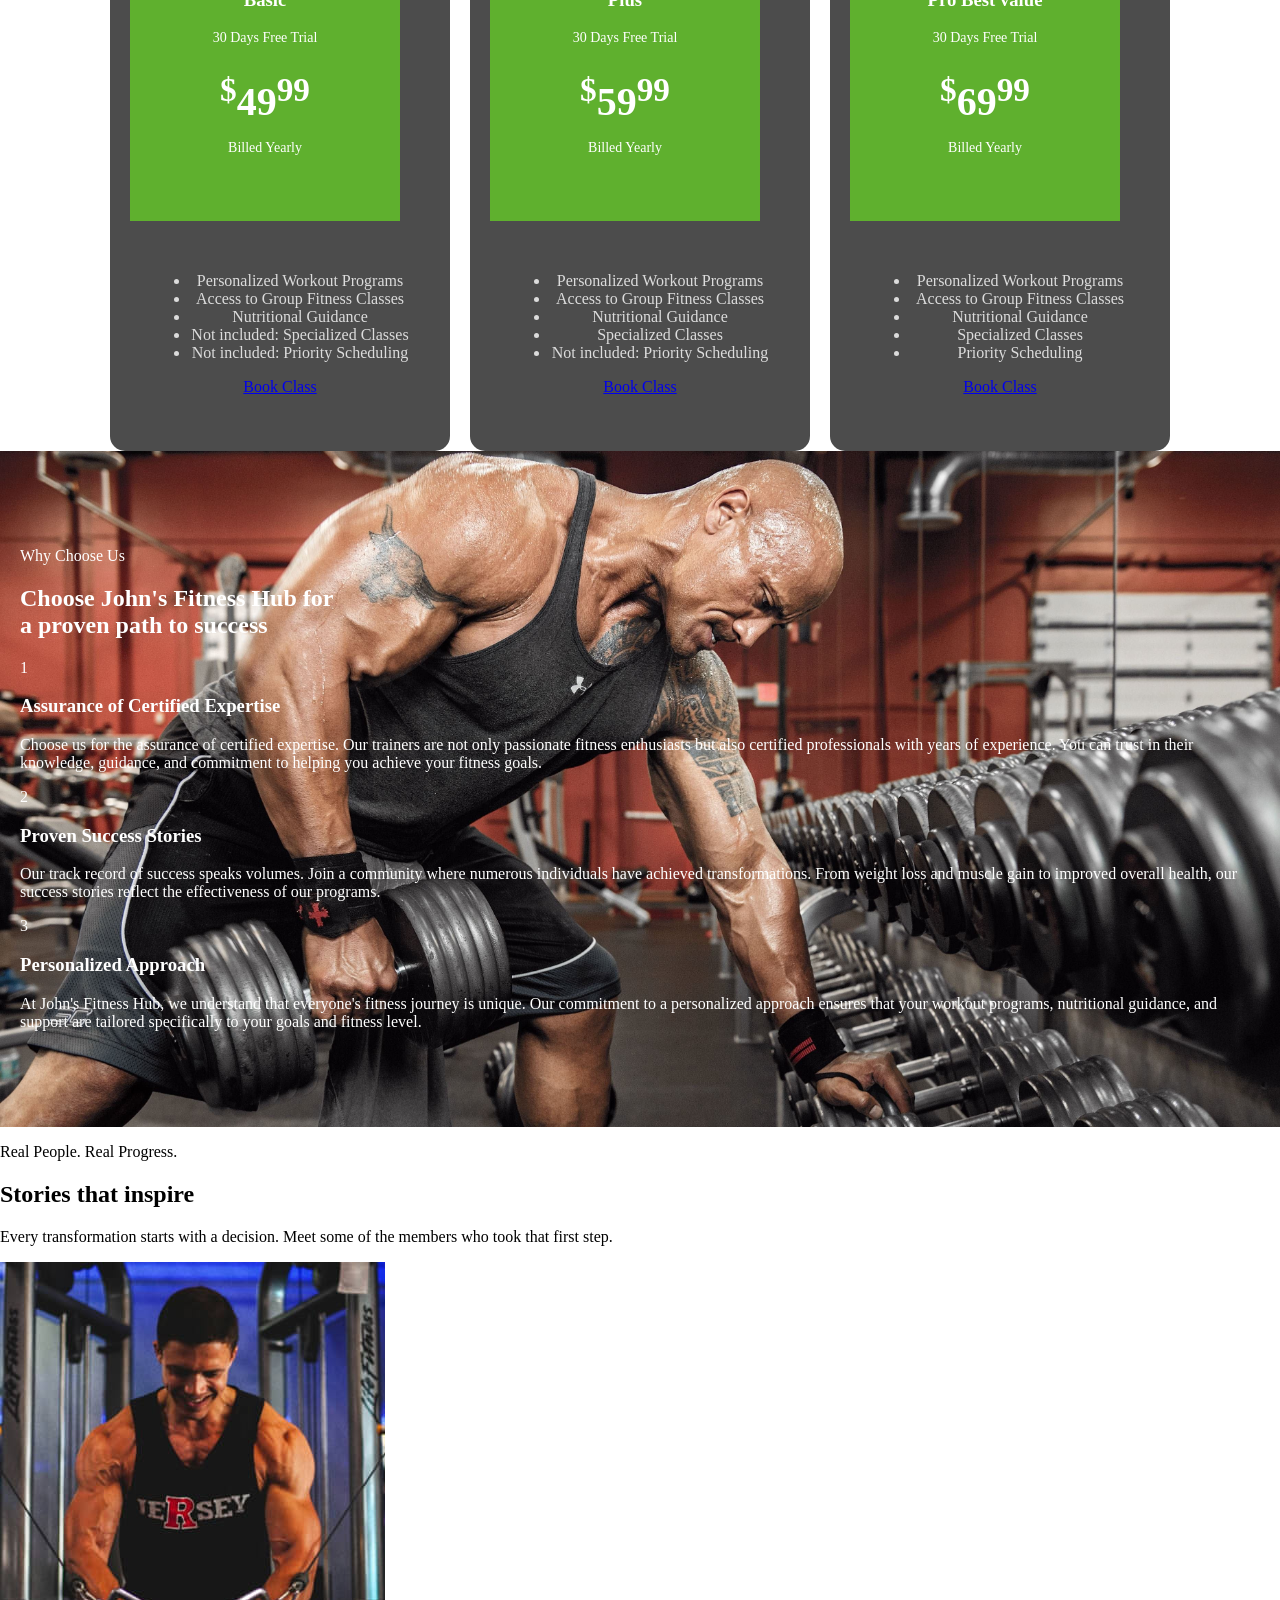
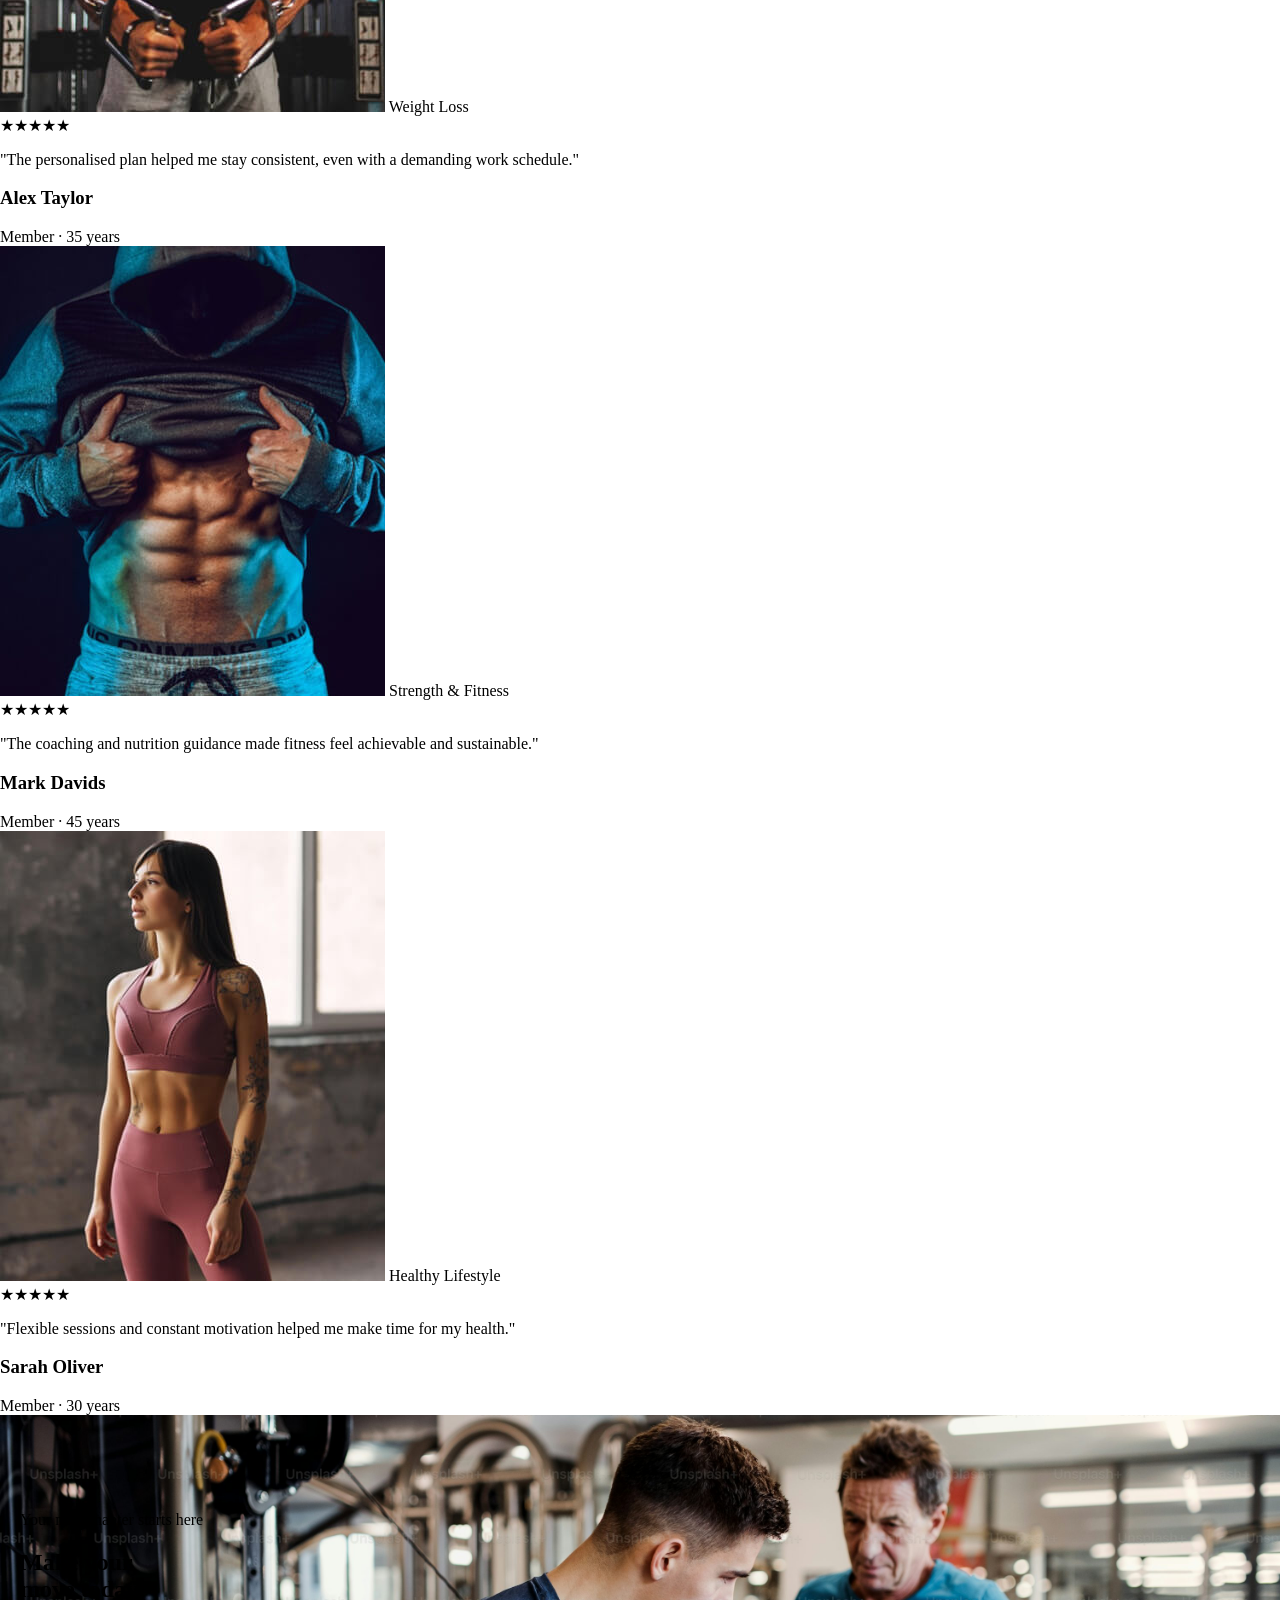
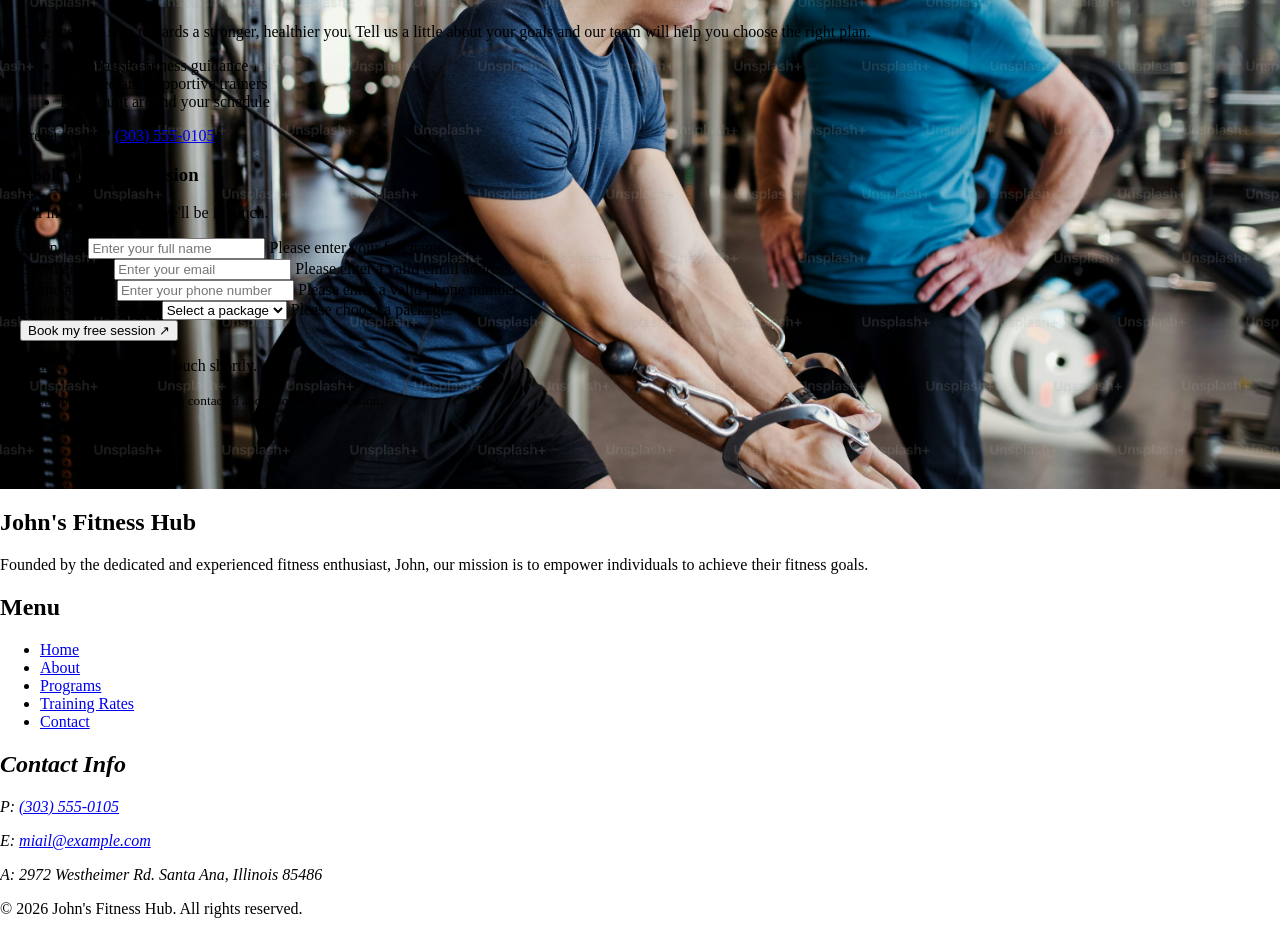
==== commit 03c6df69: "Update gym website with modern design" ====
--- a/index.html
+++ b/index.html
@@ -4,428 +4,489 @@
 <head>
     <meta charset="UTF-8">
     <meta name="viewport" content="width=device-width, initial-scale=1.0">
-    <link rel="stylesheet" href="/css/bootstrap.min.css" media="all">
-    <link href="https://unpkg.com/aos@2.3.1/dist/aos.css" rel="stylesheet">
+    <meta name="description" content="John's Fitness Hub - personal training, group classes and nutritional guidance.">
+    <title>John's Fitness Hub</title>
+    <link rel="preconnect" href="https://fonts.googleapis.com">
+    <link rel="preconnect" href="https://fonts.gstatic.com" crossorigin>
+    <link rel="stylesheet"
+        href="https://fonts.googleapis.com/css2?family=Barlow+Condensed:wght@600;700;800&family=Inter:wght@400;500;600;700;800&display=swap">
+    <link rel="stylesheet" href="/css/bootstrap.min.css">
     <link rel="stylesheet" href="./gym.css">
-    <title>Gym-Website</title>
+    <script>if ("IntersectionObserver" in window && !matchMedia("(prefers-reduced-motion: reduce)").matches) document.documentElement.classList.add("js");</script>
 </head>
 
 <body>
 
-    <nav class="navbar navbar-expand-lg bg-body-tertiary">
+    <!-- NAVBAR -->
+    <nav class="navbar navbar-expand-lg site-nav" id="site-nav" aria-label="Main navigation">
         <div class="container-fluid">
-            <a class="navbar-brand" href="#">John's Fitness Hub</a>
-
-            <div class="collapse navbar-collapse" id="navbarNavAltMarkup">
+            <a class="brand" href="#home"><span class="brand-mark" aria-hidden="true">J</span>John's Fitness Hub</a>
+            <button class="navbar-toggler nav-toggle" type="button" data-bs-toggle="collapse" data-bs-target="#mainNav"
+                aria-controls="mainNav" aria-expanded="false" aria-label="Toggle navigation">
+                <span></span><span></span><span></span>
+            </button>
+            <div class="collapse navbar-collapse" id="mainNav">
                 <div class="navbar-nav">
                     <a class="nav-link active" href="#home">Home</a>
                     <a class="nav-link" href="#about">About</a>
+                    <a class="nav-link" href="#programs">Programs</a>
                     <a class="nav-link" href="#training-rates">Training Rates</a>
                     <a class="nav-link" href="#choose-us">Choose Us</a>
+                    <a class="nav-link" href="#featured">Success Stories</a>
                     <a class="nav-link" href="#booking">Booking</a>
                 </div>
-            </div>
-            <button class="navbar-toggler" type="button" data-bs-toggle="collapse" data-bs-target="#navbarNavAltMarkup"
-                aria-controls="navbarNavAltMarkup" aria-expanded="false" aria-label="Toggle navigation">
-                <span class="navbar-toggler-icon">transform Today</span>
-            </button>
+                <a class="btn-gym nav-cta" href="#booking">Book A Class</a>
+            </div>
         </div>
     </nav>
 
-
-
-    <main class="hero scroll-section" id="home">
-
-        <!-- <img src=C:\Users\aabhi\Downloads\incognito-man-building-biceps-with-barbell.jpg alt=""> -->
-        <img src="./incognito-man-building-biceps-with-barbell.jpg" alt="">
-
-
-        <div class="hero-overlay">
-
+    <main>
+
+        <!-- SECTION 1: HERO -->
+        <section class="hero scroll-section" id="home">
+            <img src="./incognito-man-building-biceps-with-barbell.jpg"
+                alt="Man doing strength training with a barbell">
             <div class="hero-content">
-                <p class="welcome">Welcome to John’s Fitness Hub</p>
-                <h1>
-                    TRANSFORM YOUR <br>
-                    LIFE TODAY!
-                </h1>
-
-                <button class="hero-btn">Book A Class</button>
-
+                <p class="eyebrow" data-aos="fade-up">Welcome to John's Fitness Hub</p>
+                <h1 data-aos="fade-up">Transform your <em>life today!</em></h1>
+                <div class="hero-actions" data-aos="fade-up">
+                    <a class="btn-gym" href="#booking">Book A Class</a>
+                    <a class="btn-gym ghost" href="#programs">View Programs</a>
+                </div>
                 <div class="stats">
-                    <div class="stat-box">
-                        <h2>95%</h2>
-                        <p>Success<br>Stories</p>
-                    </div>
-
-                    <div class="stat-box">
-                        <h2>92%</h2>
-                        <p>Client<br>Satisfaction</p>
-                    </div>
-
-                    <div class="stat-box">
-                        <h2>97%</h2>
-                        <p>Long-term<br>Results</p>
-                    </div>
-                </div>
-            </div>
-        </div>
-
-    </main>
-    <section id="about" class="scroll-section">
-        <div class="about">
-            <div class="one" data-aos="fade-right">
-                <h4>About me</h4>
-                <h1>A seasoned<br> personal trainer</h1>
-                <p>Driven by the belief that everyone deserves to lead a fulfilling,<br> healthy life, John embarked on
-                    a
-                    journey to create a fitness hub<br> that goes beyond traditional workouts. With years of
-                    hands-on<br>
-                    experience in the fitness industry, John understands the diverse<br> needs and challenges
-                    individuals
-                    face<br> on their wellness journeys.</p>
-                <button class="one-btn" data-aos="flip-left">About Me</button>
-            </div>
-            <div class="two" data-aos="flip-down">
-                <!-- <img src="C:\Users\aabhi\Desktop\jquery\image\gymphoto5.jpg" alt=""> -->
-                <img src="./gymphoto5.jpg" alt="">
-            </div>
-        </div>
-
-    </section>
-
-    <div class="card-group">
-        <div class="card" data-aos="flip-right">
-            <img src="./gym56.jpg" class="card-img-top" alt="...">
-            <div class="card-body">
-                <h5 class="card-title">Card title</h5>
-                <p class="card-text">This is a wider card with supporting text below as a natural lead-in to additional
-                    content. This content is a little bit longer. Lorem, ipsum dolor sit amet consectetur adipisicing
-                    elit. Laboriosam, nostrum commodi id quas quo alias.</p>
-
-            </div>
-        </div>
-        <div class="card" data-aos="flip-right">
-            <img src="./pexels-anush-1431283.jpg" class="card-img-top" alt="...">
-            <div class="card-body">
-                <h5 class="card-title">Card title</h5>
-
-                <p class="card-text">This card has supporting text below as a natural lead-in to additional content.
-                    Lorem ipsum dolor sit amet consectetur adipisicing elit. Est quaerat minus dolore mollitia, enim
-                    obcaecati saepe! Quia qui inventore modi.
-                </p>
-
-            </div>
-        </div>
-        <div class="card" data-aos="flip-right">
-            <img src="./muscle-muscle-bodybuilding-press-wallpaper-preview.jpg" class="card-img-top" alt="...">
-            <div class="card-body">
-                <h5 class="card-title">Card title</h5>
-                <p class="card-text">This is a wider card with supporting text below as a natural lead-in to additional
-                    content. This card has even longer content than the first to show that equal height action.that
-                    equal height action.that equal height action.</p>
-
-            </div>
-        </div>
-    </div>
-    <section id="training-rates" class="scroll-section">
-        <div class="Traning-rate">
-            <div class="rates">
-                <p>Training Rates</p>
-                <h2>Our training rates are<br> designed to be accessible</h2>
-            </div>
-            <div class="pricing">
-                <div class="plan" data-aos="zoom-out-left">
-                    <div class="plan-top">
-                        <h2>BASIC</h2>
-                        <p>30 Days Free Trial</p>
-                        <div class="price">
-                            <span class="dollar">$</span>49<span class="cents">99</span>
-                        </div>
-                        <p></p>Billed Yearly</p>
-                    </div>
-                    <div class="plan-body">
-                        <p>Personalized Workout Programs</p>
-                        <p>Access to Group Fitness Classes</p>
-                        <p>Nutritional Guidance</p>
-                        <p>–</p>
-                        <p>–</p>
-                        <button>BOOK CLASS</button>
-
-                    </div>
-                </div>
-
-                <div class="plan" data-aos="zoom-out-down">
-                    <div class="plan-top">
-                        <h2>PLUS</h2>
-                        <p>30 Days Free Trial</p>
-                        <div class="price">
-                            <span class="dollar">$</span>59<span class="cents">99</span>
-                        </div>
-                        <p>Billed Yearly</p>
-
-                    </div>
-                    <div class="plan-body">
-                        <p>Personalized Workout Programs</p>
-                        <p>Access to Group Fitness Classes</p>
-                        <p>Nutritional Guidance</p>
-                        <p>Specialized Classes</p>
-                        <p>–</p>
-                        <button>BOOK CLASS</button>
-                    </div>
-                </div>
-
-                <div class="plan" data-aos="zoom-out">
-                    <div class="plan-top">
-                        <h2>PRO</h2>
-                        <p>30 Days Free Trial</p>
-                        <div class="price">
-                            <span class="dollar">$</span>69<span class="cents">99</span>
-                        </div>
-                        <p>Billed Yearly</p>
-                    </div>
-                    <div class="plan-body">
-                        <p>Personalized Workout Programs</p>
-                        <p>Access to Group Fitness Classes</p>
-                        <p>Nutritional Guidance</p>
-                        <p>Specialized Classes</p>
-                        <p>Priority Scheduling</p>
-                        <button>BOOK CLASS</button>
-                    </div>
-                </div>
-            </div>
-
-        </div>
-    </section>
-
-    <section id="choose-us" class="scroll-section">
-        <div class="choose">
-            <div class="why">
-                <h4>Why Choose Us</h4>
-                <h1>Choose John's Fitness Hub for<br> a proven path to success</h1>
-            </div>
-            <div class="Success">
-                <div class="success-one" data-aos="flip-left" data-aos-easing="ease-out-cubic" data-aos-duration="2000">
-                    <div class="success-top">
-                        <h2>Assurance of Certified Expertise</h2>
+                    <div class="stat" data-aos="fade-up"><b>95%</b><span>Success<br>Stories</span></div>
+                    <div class="stat" data-aos="fade-up"><b>92%</b><span>Client<br>Satisfaction</span></div>
+                    <div class="stat" data-aos="fade-up"><b>97%</b><span>Long-term<br>Results</span></div>
+                </div>
+            </div>
+        </section>
+
+        <!-- SECTION 2: ABOUT -->
+        <section class="section about scroll-section" id="about">
+            <div class="wrap about-grid">
+                <div class="about-text" data-aos="fade-right">
+                    <p class="eyebrow">About Me</p>
+                    <h2 class="section-title">A seasoned<br>personal trainer</h2>
+                    <p>Driven by the belief that everyone deserves to lead a fulfilling, healthy life, John embarked on
+                        a journey to create a fitness hub that goes beyond traditional workouts. With years of hands-on
+                        experience in the fitness industry, John understands the diverse needs and challenges
+                        individuals face on their wellness journeys.</p>
+                    <a class="btn-gym" href="#choose-us">About Me</a>
+                </div>
+                <div class="about-media" data-aos="fade-left">
+                    <div class="media-zoom"><img src="./gymphoto5.jpg" alt="Fitness training session in the gym"></div>
+                </div>
+            </div>
+        </section>
+
+        <!-- SECTION 3: OUR PROGRAMS -->
+        <section class="section programs scroll-section" id="programs">
+            <div class="wrap">
+                <div class="section-head center" data-aos="fade-up">
+                    <p class="eyebrow">Train With Purpose</p>
+                    <h2 class="section-title">Find your fitness focus</h2>
+                    <p class="section-lead">Whether you want to build strength, improve endurance or transform your
+                        lifestyle, we have a program for you.</p>
+                </div>
+                <div class="program-grid">
+                    <article class="program-card" data-aos="fade-up">
+                        <img src="./gym56.jpg" alt="Strength training with weights" loading="lazy">
+                        <div class="program-body">
+                            <span class="tag">Build Strength</span>
+                            <h3>Strength Training</h3>
+                            <p>Build muscle, improve form and get stronger with expert-guided workouts designed around
+                                your goals.</p>
+                            <a class="text-link" href="#booking">Explore program <span aria-hidden="true">↗</span></a>
+                        </div>
+                    </article>
+                    <article class="program-card" data-aos="fade-up" data-aos-delay="120">
+                        <img src="./pexels-anush-1431283.jpg" alt="Personal fitness training session" loading="lazy">
+                        <div class="program-body">
+                            <span class="tag">Move Better</span>
+                            <h3>Personal Training</h3>
+                            <p>Get one-to-one coaching, a workout plan that fits your level and support that keeps you
+                                consistent.</p>
+                            <a class="text-link" href="#booking">Explore program <span aria-hidden="true">↗</span></a>
+                        </div>
+                    </article>
+                    <article class="program-card" data-aos="fade-up" data-aos-delay="240">
+                        <img src="./muscle-muscle-bodybuilding-press-wallpaper-preview.jpg"
+                            alt="Bodybuilding and muscle development" loading="lazy">
+                        <div class="program-body">
+                            <span class="tag">Transform Yourself</span>
+                            <h3>Muscle &amp; Conditioning</h3>
+                            <p>Improve stamina, develop lean muscle and build a balanced routine for long-term results.
+                            </p>
+                            <a class="text-link" href="#booking">Explore program <span aria-hidden="true">↗</span></a>
+                        </div>
+                    </article>
+                </div>
+            </div>
+        </section>
+
+        <!-- SECTION 4: TRAINING RATES -->
+        <section class="section rates scroll-section" id="training-rates">
+            <div class="wrap">
+                <div class="section-head center" data-aos="fade-up">
+                    <p class="eyebrow">Training Rates</p>
+                    <h2 class="section-title">Our training rates are<br>designed to be accessible</h2>
+                </div>
+                <div class="pricing">
+
+                    <article class="plan" data-aos="fade-up">
+                        <div class="plan-top">
+                            <h3>Basic</h3>
+                            <p class="trial">30 Days Free Trial</p>
+                            <div class="price"><sup>$</sup>49<sup>99</sup></div>
+                            <p class="billed">Billed Yearly</p>
+                        </div>
+                        <div class="plan-body">
+                            <ul class="plan-list">
+                                <li data-aos="fade-up">Personalized Workout Programs</li>
+                                <li data-aos="fade-up">Access to Group Fitness Classes</li>
+                                <li data-aos="fade-up">Nutritional Guidance</li>
+                                <li class="off" data-aos="fade-up"><span class="visually-hidden">Not included:
+                                    </span>Specialized Classes</li>
+                                <li class="off" data-aos="fade-up"><span class="visually-hidden">Not included:
+                                    </span>Priority Scheduling</li>
+                            </ul>
+                            <a class="btn-gym ghost" href="#booking">Book Class</a>
+                        </div>
+                    </article>
+
+                    <article class="plan" data-aos="fade-up" data-aos-delay="120">
+                        <div class="plan-top">
+                            <h3>Plus</h3>
+                            <p class="trial">30 Days Free Trial</p>
+                            <div class="price"><sup>$</sup>59<sup>99</sup></div>
+                            <p class="billed">Billed Yearly</p>
+                        </div>
+                        <div class="plan-body">
+                            <ul class="plan-list">
+                                <li data-aos="fade-up">Personalized Workout Programs</li>
+                                <li data-aos="fade-up">Access to Group Fitness Classes</li>
+                                <li data-aos="fade-up">Nutritional Guidance</li>
+                                <li data-aos="fade-up">Specialized Classes</li>
+                                <li class="off" data-aos="fade-up"><span class="visually-hidden">Not included:
+                                    </span>Priority Scheduling</li>
+                            </ul>
+                            <a class="btn-gym ghost" href="#booking">Book Class</a>
+                        </div>
+                    </article>
+
+                    <article class="plan featured" data-aos="fade-up" data-aos-delay="240">
+                        <div class="plan-top">
+                            <h3>Pro <span class="tag">Best value</span></h3>
+                            <p class="trial">30 Days Free Trial</p>
+                            <div class="price"><sup>$</sup>69<sup>99</sup></div>
+                            <p class="billed">Billed Yearly</p>
+                        </div>
+                        <div class="plan-body">
+                            <ul class="plan-list">
+                                <li data-aos="fade-up">Personalized Workout Programs</li>
+                                <li data-aos="fade-up">Access to Group Fitness Classes</li>
+                                <li data-aos="fade-up">Nutritional Guidance</li>
+                                <li data-aos="fade-up">Specialized Classes</li>
+                                <li data-aos="fade-up">Priority Scheduling</li>
+                            </ul>
+                            <a class="btn-gym" href="#booking">Book Class</a>
+                        </div>
+                    </article>
+
+                </div>
+            </div>
+        </section>
+
+        <!-- SECTION 5: WHY CHOOSE US -->
+        <section class="section choose scroll-section" id="choose-us">
+            <div class="wrap">
+                <div class="section-head" data-aos="fade-up">
+                    <p class="eyebrow">Why Choose Us</p>
+                    <h2 class="section-title">Choose John's Fitness Hub for<br>a proven path to success</h2>
+                </div>
+                <div class="feature-grid">
+                    <article class="feature" data-aos="fade-up">
+                        <div class="feature-icon" aria-hidden="true">1</div>
+                        <h3>Assurance of Certified Expertise</h3>
                         <p>Choose us for the assurance of certified expertise. Our trainers are not only passionate
-                            fitness enthusiasts but also
-                            certified professionals with years of experience. You can trust in their knowledge,
-                            guidance, and commitment to helping you achieve your fitness goals</p>
-                    </div>
-
-                    <div class="success-top">
-                        <h2>Proven Success Stories</h2>
+                            fitness enthusiasts but also certified professionals with years of experience. You can trust
+                            in their knowledge, guidance, and commitment to helping you achieve your fitness goals.</p>
+                    </article>
+                    <article class="feature" data-aos="fade-up" data-aos-delay="120">
+                        <div class="feature-icon" aria-hidden="true">2</div>
+                        <h3>Proven Success Stories</h3>
                         <p>Our track record of success speaks volumes. Join a community where numerous individuals have
                             achieved transformations. From weight loss and muscle gain to improved overall health, our
-                            success stories reflect the effectiveness of our programs and the dedication of our clients.
-                        </p>
-                    </div>
-                    <div class="success-top">
-                        <h2>Personalized Approach</h2>
+                            success stories reflect the effectiveness of our programs.</p>
+                    </article>
+                    <article class="feature" data-aos="fade-up" data-aos-delay="240">
+                        <div class="feature-icon" aria-hidden="true">3</div>
+                        <h3>Personalized Approach</h3>
                         <p>At John's Fitness Hub, we understand that everyone's fitness journey is unique. Our
                             commitment to a personalized approach ensures that your workout programs, nutritional
-                            guidance, and support are tailored specifically to your goals, preferences, and fitness
-                            level.
+                            guidance, and support are tailored specifically to your goals and fitness level.</p>
+                    </article>
+                </div>
+            </div>
+        </section>
+
+        <!-- SECTION 6: SUCCESS STORIES -->
+        <section class="section stories scroll-section" id="featured">
+            <div class="wrap">
+                <div class="section-head center" data-aos="fade-up">
+                    <p class="eyebrow">Real People. Real Progress.</p>
+                    <h2 class="section-title">Stories that inspire</h2>
+                    <p class="section-lead">Every transformation starts with a decision. Meet some of the members who
+                        took that first step.</p>
+                </div>
+                <div class="story-grid">
+
+                    <article class="story" data-aos="fade-up">
+                        <div class="story-img">
+                            <img src="./tetimonials-01%20(1).jpg" alt="Alex Taylor, fitness transformation"
+                                loading="lazy">
+                            <span class="tag">Weight Loss</span>
+                        </div>
+                        <div class="story-content">
+                            <div class="stars" role="img" aria-label="5 out of 5 stars">★★★★★</div>
+                            <p class="quote">"The personalised plan helped me stay consistent, even with a demanding
+                                work schedule."</p>
+                            <div class="person">
+                                <h3>Alex Taylor</h3><span>Member · 35 years</span>
+                            </div>
+                        </div>
+                    </article>
+
+                    <article class="story featured" data-aos="fade-up" data-aos-delay="120">
+                        <div class="story-img">
+                            <img src="./tetimonials-02.jpg" alt="Mark Davids, fitness transformation" loading="lazy">
+                            <span class="tag">Strength &amp; Fitness</span>
+                        </div>
+                        <div class="story-content">
+                            <div class="stars" role="img" aria-label="5 out of 5 stars">★★★★★</div>
+                            <p class="quote">"The coaching and nutrition guidance made fitness feel achievable and
+                                sustainable."</p>
+                            <div class="person">
+                                <h3>Mark Davids</h3><span>Member · 45 years</span>
+                            </div>
+                        </div>
+                    </article>
+
+                    <article class="story" data-aos="fade-up" data-aos-delay="240">
+                        <div class="story-img">
+                            <img src="./tetimonials-03.jpg" alt="Sarah Oliver, fitness transformation" loading="lazy">
+                            <span class="tag">Healthy Lifestyle</span>
+                        </div>
+                        <div class="story-content">
+                            <div class="stars" role="img" aria-label="5 out of 5 stars">★★★★★</div>
+                            <p class="quote">"Flexible sessions and constant motivation helped me make time for my
+                                health."</p>
+                            <div class="person">
+                                <h3>Sarah Oliver</h3><span>Member · 30 years</span>
+                            </div>
+                        </div>
+                    </article>
+
+                </div>
+            </div>
+        </section>
+
+        <!-- SECTION 7: BOOKING -->
+        <section class="section booking scroll-section" id="booking">
+            <div class="wrap booking-grid">
+                <div class="booking-copy" data-aos="fade-right">
+                    <p class="eyebrow">Your next chapter starts here</p>
+                    <h2>Make your<br>move today.</h2>
+                    <p>Take the first step towards a stronger, healthier you. Tell us a little about your goals and our
+                        team will help you choose the right plan.</p>
+                    <ul class="benefits">
+                        <li data-aos="fade-up">Personalised fitness guidance</li>
+                        <li data-aos="fade-up">Certified and supportive trainers</li>
+                        <li data-aos="fade-up">Plans built around your schedule</li>
+                    </ul>
+                    <div class="contact-lines">
+                        <span>Prefer to talk?</span>
+                        <a href="tel:+13035550105">(303) 555-0105</a>
+                    </div>
+                </div>
+
+                <div class="form-card" data-aos="fade-left">
+                    <h3>Book your free session</h3>
+                    <p>Fill in the details and we'll be in touch.</p>
+                    <form id="booking-form" action="#" method="post" novalidate>
+                        <div class="field">
+                            <label for="booking-name">Full name</label>
+                            <input id="booking-name" type="text" name="name" placeholder="Enter your full name"
+                                autocomplete="name" required>
+                            <span class="error">Please enter your full name.</span>
+                        </div>
+                        <div class="field">
+                            <label for="booking-email">Email address</label>
+                            <input id="booking-email" type="email" name="email" placeholder="Enter your email"
+                                autocomplete="email" required>
+                            <span class="error">Please enter a valid email address.</span>
+                        </div>
+                        <div class="field">
+                            <label for="booking-phone">Phone number</label>
+                            <input id="booking-phone" type="tel" name="phone" placeholder="Enter your phone number"
+                                autocomplete="tel" pattern="[0-9+()\-\s]{7,}" required>
+                            <span class="error">Please enter a valid phone number.</span>
+                        </div>
+                        <div class="field">
+                            <label for="booking-package">Choose your package</label>
+                            <select id="booking-package" name="package" required>
+                                <option value="" selected disabled>Select a package</option>
+                                <option value="basic">Basic</option>
+                                <option value="plus">Plus</option>
+                                <option value="pro">Pro</option>
+                            </select>
+                            <span class="error">Please choose a package.</span>
+                        </div>
+                        <button class="btn-gym" type="submit">Book my free session <span
+                                aria-hidden="true">↗</span></button>
+                        <p class="form-success" id="form-success" role="status">Thank you! We'll be in touch shortly.
                         </p>
-                    </div>
-
-                </div>
-            </div>
+                        <small class="form-note">By submitting, you agree to be contacted about your fitness
+                            session.</small>
+                    </form>
+                </div>
+            </div>
+        </section>
+
+    </main>
+
+    <!-- FOOTER -->
+    <footer class="site-footer" id="contact">
+        <div class="wrap footer-grid">
+            <div data-aos="fade-up">
+                <h2>John's Fitness Hub</h2>
+                <p>Founded by the dedicated and experienced fitness enthusiast, John, our mission is to empower
+                    individuals to achieve their fitness goals.</p>
+            </div>
+            <nav data-aos="fade-up" data-aos-delay="100" aria-label="Footer navigation">
+                <h2>Menu</h2>
+                <ul>
+                    <li data-aos="fade-up"><a href="#home">Home</a></li>
+                    <li data-aos="fade-up"><a href="#about">About</a></li>
+                    <li data-aos="fade-up"><a href="#programs">Programs</a></li>
+                    <li data-aos="fade-up"><a href="#training-rates">Training Rates</a></li>
+                    <li data-aos="fade-up"><a href="#booking">Contact</a></li>
+                </ul>
+            </nav>
+            <address data-aos="fade-up" data-aos-delay="200">
+                <h2>Contact Info</h2>
+                <p>P: <a href="tel:+13035550105">(303) 555-0105</a></p>
+                <p>E: <a href="mailto:miail@example.com">miail@example.com</a></p>
+                <p>A: 2972 Westheimer Rd. Santa Ana, Illinois 85486</p>
+            </address>
         </div>
-
-    </section>
-
-
-    <section>
-        <div class="Featured scroll-section" id="featured">
-
-            <div class="Featured-one">
-                <h3>Featured Success Stories</h3>
-                <h1>Discover real people achieving<br> real results...</h1>
-            </div>
-            <div class="card-group">
-                <div class="card" data-aos="fade-up" data-aos-anchor-placement="top-center">
-                    <img src="tetimonials-01 (1).jpg" class="card-img-top" alt="...">
-                    <div class="card-body">
-                        <h5 class="card-title">Alex Taylor</h5>
-                        <p class="card-text">Meet Alex, a 35-year-old professional who, despite a demanding job, decided
-                            to prioritize his health and fitness. Starting with John's Fitness Hub, Alex committed to a
-                            personalized workout plan.</p>
-                    </div>
-                    <div class="card-footer">
-                        <small class="text-body-secondary">Last updated 3 mins ago</small>
-                    </div>
-                </div>
-                <div class="card" data-aos="fade-up" data-aos-anchor-placement="top-center">
-                    <img src="tetimonials-02.jpg" class="card-img-top" alt="...">
-                    <div class="card-body">
-                        <h5 class="card-title">Mark Davids
-                        </h5>
-                        <p class="card-text">Mark, a 45-year-old father of two, sought a holistic approach to his
-                            fitness journey. Mark received personalized training programs, nutritional coaching, and
-                            priority scheduling for one-on-one sessions.</p>
-                    </div>
-                    <div class="card-footer">
-                        <small class="text-body-secondary">Last updated 3 mins ago</small>
-                    </div>
-                </div>
-                <div class="card" data-aos="fade-up" data-aos-anchor-placement="top-center">
-                    <img src="tetimonials-03.jpg" class="card-img-top" alt="...">
-                    <div class="card-body">
-                        <h5 class="card-title">Sarah Oliver</h5>
-                        <p class="card-text">Sarah, a 30-year-old marketing executive, faced the challenge of fitting
-                            fitness into her busy schedule. She found the solution with flexible scheduling options,
-                            motivational support and nutrition guidance.</p>
-                    </div>
-                    <div class="card-footer">
-                        <small class="text-body-secondary">Last updated 3 mins ago</small>
-                    </div>
-                </div>
-            </div>
-        </div>
-    </section>
-
-    <section id="booking" class="scroll-section">
-        <div class="booking-container">
-
-            <div class="booking-overlay" data-aos="flip-up">
-                <p>Ready to take the next step towards <br>a healthier, fitter you?</p>
-                <h1>Booking your session is very<br> quick and easy!</h1>
-            </div>
-
-            <div class="booking-form" data-aos="flip-left">
-                <form>
-                    <input type="text" placeholder="Full name">
-                    <input type="email" placeholder="Email">
-                    <input type="text" placeholder="Phone number">
-
-                    <select>
-                        <option>Choose your package</option>
-                        <option>Basic</option>
-                        <option>Standard</option>
-                        <option>Premium</option>
-                    </select>
-
-                    <button type="submit">TRANSFORM TODAY!</button>
-                </form>
-            </div>
-
-        </div>
-    </section>
-
-
-    <button type="submit">TRANSFORM TODAY!</button>
-    </form>
-    </div>
-    </div>
-    </section>
-    <footer class="last" id="contact">
-        <div class="one" data-aos="zoom-in-up">
-            <h2>menu</h2>
-            <ul>
-
-                <li>Home</li>
-                <li>About</li>
-                <li>Classes</li>
-                <li>Training Rates</li>
-                <li>Contact</li>
-            </ul>
-        </div>
-        <div class="two" data-aos="zoom-in-up">
-            <h2>Contact Info</h2>
-            <ul>
-
-                <li>P: (303) 555-0105</li>
-                <li>E: miail@example.com</li>
-                <li>A: 2972 Westheimer Rd. Santa Ana, Illinois</li>
-                <li>85486</li>
-
-            </ul>
-        </div>
-        <div class="three" data-aos="zoom-in-up">
-            <h2>John’s Fitness Hub</h2>
-            <ul>
-
-                <li>Founded by the dedicated and</li>
-                <li>experienced fitness enthusiast, John, our</li>
-                <li>mission is to empower individuals to</li>
-                <li>achieve their fitness goals.</li>
-
-            </ul>
-        </div>
+        <p class="copyright" data-aos="fade-up">&copy; <span id="year">2026</span> John's Fitness Hub. All rights
+            reserved.</p>
     </footer>
-    <div class="progress-wrap" id="progress-scroll">
-        <svg class="progress-circle" viewBox="0 0 100 100">
-            <path d="M50 10 a40 40 0 1 1 0 80 a40 40 0 1 1 0 -80"></path>
+
+    <!-- SCROLL TO TOP -->
+    <button class="progress-wrap" id="progress-scroll" type="button" aria-label="Scroll to top">
+        <svg viewBox="0 0 100 100" aria-hidden="true">
+            <circle class="track" cx="50" cy="50" r="40"></circle>
+            <circle class="bar" cx="50" cy="50" r="40"></circle>
         </svg>
-    </div>
-
-
-
-    <script>
-        document.addEventListener("scroll", function () {
-
-            const btn = document.querySelector(".progress-wrap");
-            const path = document.querySelector(".progress-circle path");
-
-            const scrollTop = window.scrollY;
-            const docHeight = document.documentElement.scrollHeight - window.innerHeight;
-            const progress = 251 - (scrollTop / docHeight) * 251;
-
-            path.style.strokeDashoffset = progress;
-
-            if (scrollTop > 200) {
-                btn.classList.add("show");
-            } else {
-                btn.classList.remove("show");
-            }
-        });
-
-        document.querySelector(".progress-wrap").addEventListener("click", function () {
-            window.scrollTo({
-                top: 0,
-                behavior: "smooth"
-            });
-        });
-    </script>
-    <script>
-        const navLinks = document.querySelectorAll(".nav-link");
-        const sections = document.querySelectorAll(".scroll-section");
-
-        window.addEventListener("scroll", () => {
-            let current = "";
-
-            sections.forEach(section => {
-                const sectionTop = section.offsetTop - 120;
-                if (window.scrollY >= sectionTop) {
-                    current = section.getAttribute("id");
-                }
-            });
-
-            navLinks.forEach(link => {
-                link.classList.remove("active");
-                if (link.getAttribute("href") === "#" + current) {
-                    link.classList.add("active");
-                }
-            });
-        });
-    </script>
-
-
-
-
-
-
-
-
+        <span aria-hidden="true">↑</span>
+    </button>
 
     <script src="/jquery/jquery-3.7.1.min.js"></script>
     <script src="/js/bootstrap.bundle.min.js"></script>
-    <script src="https://unpkg.com/aos@2.3.1/dist/aos.js"></script>
     <script>
-        AOS.init();
+        (function () {
+            var reduce = window.matchMedia("(prefers-reduced-motion: reduce)").matches;
+            /* Scroll reveal (Intersection Observer): fade + slide-up, staggered per batch */
+            if (document.documentElement.classList.contains("js")) {
+                var io = new IntersectionObserver(function (entries) {
+                    entries.filter(function (e) { return e.isIntersecting; })
+                        .sort(function (a, b) { return a.target.compareDocumentPosition(b.target) & 4 ? -1 : 1; })
+                        .forEach(function (e, i) {
+                            var el = e.target;
+                            io.unobserve(el);
+                            var d = el.hasAttribute("data-aos-delay") ? +el.getAttribute("data-aos-delay") : Math.min(i, 5) * 90;
+                            el.style.setProperty("--d", d + "ms");
+                            el.classList.add("in");
+                            /* After the entrance, hand the element back to its normal hover styles */
+                            setTimeout(function () { el.classList.add("rv-done"); el.style.removeProperty("--d"); }, d + 1000);
+                        });
+                }, { threshold: 0.12, rootMargin: "0px 0px -6% 0px" });
+                document.querySelectorAll("[data-aos]").forEach(function (el) { io.observe(el); });
+            }
+
+            document.getElementById("year").textContent = new Date().getFullYear();
+
+            /* Active nav link + scroll progress (one throttled handler) */
+            var links = document.querySelectorAll(".site-nav .nav-link");
+            var sections = document.querySelectorAll(".scroll-section");
+            var btn = document.getElementById("progress-scroll");
+            var bar = btn.querySelector(".bar");
+            var nav = document.getElementById("site-nav");
+            var ticking = false;
+
+            function update() {
+                var y = window.scrollY, max = document.documentElement.scrollHeight - window.innerHeight;
+                bar.style.strokeDashoffset = max > 0 ? 251 - (y / max) * 251 : 251;
+                btn.classList.toggle("show", y > 300);
+                nav.classList.toggle("scrolled", y > 20);
+                var current = "home";
+                sections.forEach(function (s) { if (y >= s.offsetTop - 140) current = s.id; });
+                links.forEach(function (l) {
+                    var on = l.getAttribute("href") === "#" + current;
+                    l.classList.toggle("active", on);
+                    if (on) l.setAttribute("aria-current", "true"); else l.removeAttribute("aria-current");
+                });
+                ticking = false;
+            }
+            window.addEventListener("scroll", function () {
+                if (!ticking) { ticking = true; requestAnimationFrame(update); }
+            }, { passive: true });
+            update();
+
+            btn.addEventListener("click", function () {
+                window.scrollTo({ top: 0, behavior: reduce ? "auto" : "smooth" });
+            });
+
+            /* Close mobile menu after choosing a link */
+            var menu = document.getElementById("mainNav");
+            menu.addEventListener("show.bs.collapse", function () { nav.classList.add("menu-open"); });
+            menu.addEventListener("hidden.bs.collapse", function () { nav.classList.remove("menu-open"); });
+            document.querySelectorAll(".site-nav .nav-link, .nav-cta").forEach(function (l) {
+                l.addEventListener("click", function () {
+                    if (menu.classList.contains("show") && window.bootstrap) {
+                        bootstrap.Collapse.getOrCreateInstance(menu).hide();
+                    }
+                });
+            });
+
+            /* Booking form validation */
+            var form = document.getElementById("booking-form");
+            var ok = document.getElementById("form-success");
+            function check(input) {
+                var field = input.closest(".field");
+                var valid = input.checkValidity() && input.value.trim() !== "";
+                field.classList.toggle("invalid", !valid);
+                input.setAttribute("aria-invalid", valid ? "false" : "true");
+                return valid;
+            }
+            var inputs = form.querySelectorAll("input, select");
+            inputs.forEach(function (i) {
+                i.addEventListener("blur", function () { check(i); });
+                i.addEventListener("input", function () { if (i.closest(".field").classList.contains("invalid")) check(i); });
+            });
+            form.addEventListener("submit", function (e) {
+                e.preventDefault();
+                var good = true, first = null;
+                inputs.forEach(function (i) { if (!check(i)) { good = false; if (!first) first = i; } });
+                if (!good) { first.focus(); ok.classList.remove("show"); return; }
+                /* Replace with a real submit (fetch/form service) when a backend is ready */
+                ok.classList.add("show");
+                form.reset();
+            });
+        })();
     </script>
-
 </body>
 
-</html>
+</html>
